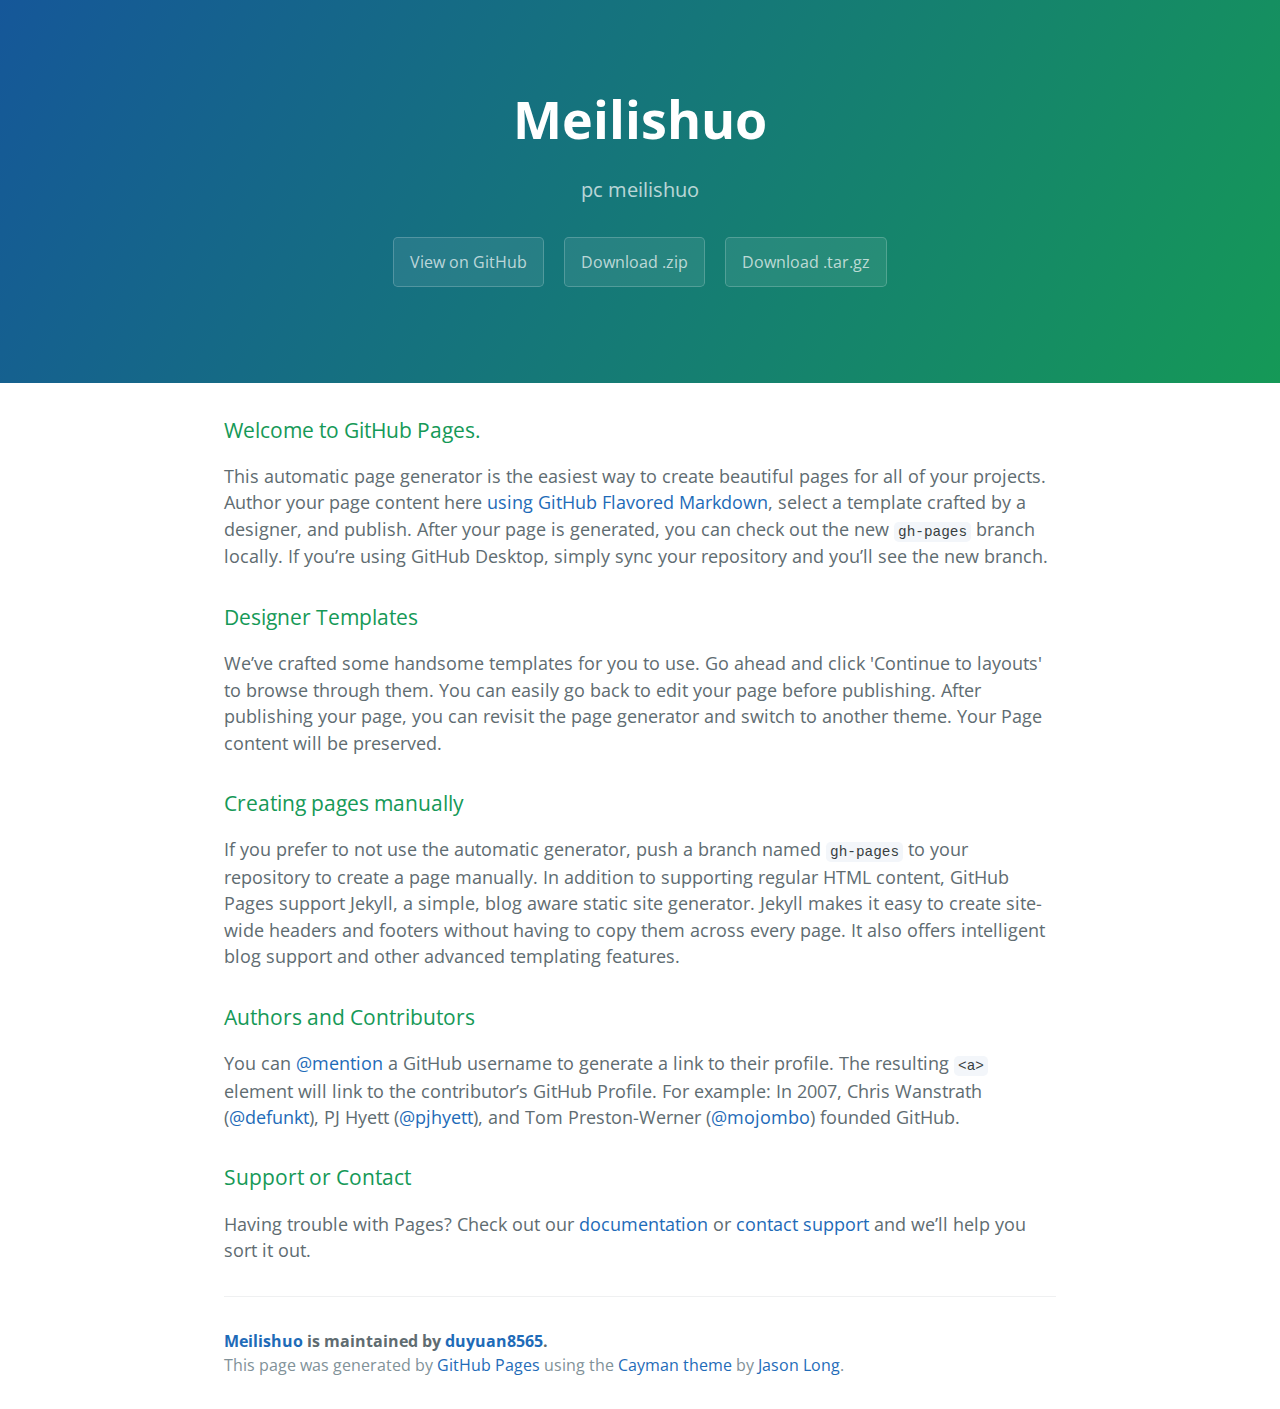
==== index.html @ e0d546f5 "Create gh-pages branch via GitHub" ====
<!DOCTYPE html>
<html lang="en-us">
  <head>
    <meta charset="UTF-8">
    <title>Meilishuo by duyuan8565</title>
    <meta name="viewport" content="width=device-width, initial-scale=1">
    <link rel="stylesheet" type="text/css" href="stylesheets/normalize.css" media="screen">
    <link href='https://fonts.googleapis.com/css?family=Open+Sans:400,700' rel='stylesheet' type='text/css'>
    <link rel="stylesheet" type="text/css" href="stylesheets/stylesheet.css" media="screen">
    <link rel="stylesheet" type="text/css" href="stylesheets/github-light.css" media="screen">
  </head>
  <body>
    <section class="page-header">
      <h1 class="project-name">Meilishuo</h1>
      <h2 class="project-tagline">pc meilishuo</h2>
      <a href="https://github.com/duyuan8565/meilishuo" class="btn">View on GitHub</a>
      <a href="https://github.com/duyuan8565/meilishuo/zipball/master" class="btn">Download .zip</a>
      <a href="https://github.com/duyuan8565/meilishuo/tarball/master" class="btn">Download .tar.gz</a>
    </section>

    <section class="main-content">
      <h3>
<a id="welcome-to-github-pages" class="anchor" href="#welcome-to-github-pages" aria-hidden="true"><span aria-hidden="true" class="octicon octicon-link"></span></a>Welcome to GitHub Pages.</h3>

<p>This automatic page generator is the easiest way to create beautiful pages for all of your projects. Author your page content here <a href="https://guides.github.com/features/mastering-markdown/">using GitHub Flavored Markdown</a>, select a template crafted by a designer, and publish. After your page is generated, you can check out the new <code>gh-pages</code> branch locally. If you’re using GitHub Desktop, simply sync your repository and you’ll see the new branch.</p>

<h3>
<a id="designer-templates" class="anchor" href="#designer-templates" aria-hidden="true"><span aria-hidden="true" class="octicon octicon-link"></span></a>Designer Templates</h3>

<p>We’ve crafted some handsome templates for you to use. Go ahead and click 'Continue to layouts' to browse through them. You can easily go back to edit your page before publishing. After publishing your page, you can revisit the page generator and switch to another theme. Your Page content will be preserved.</p>

<h3>
<a id="creating-pages-manually" class="anchor" href="#creating-pages-manually" aria-hidden="true"><span aria-hidden="true" class="octicon octicon-link"></span></a>Creating pages manually</h3>

<p>If you prefer to not use the automatic generator, push a branch named <code>gh-pages</code> to your repository to create a page manually. In addition to supporting regular HTML content, GitHub Pages support Jekyll, a simple, blog aware static site generator. Jekyll makes it easy to create site-wide headers and footers without having to copy them across every page. It also offers intelligent blog support and other advanced templating features.</p>

<h3>
<a id="authors-and-contributors" class="anchor" href="#authors-and-contributors" aria-hidden="true"><span aria-hidden="true" class="octicon octicon-link"></span></a>Authors and Contributors</h3>

<p>You can <a href="https://help.github.com/articles/basic-writing-and-formatting-syntax/#mentioning-users-and-teams" class="user-mention">@mention</a> a GitHub username to generate a link to their profile. The resulting <code>&lt;a&gt;</code> element will link to the contributor’s GitHub Profile. For example: In 2007, Chris Wanstrath (<a href="https://github.com/defunkt" class="user-mention">@defunkt</a>), PJ Hyett (<a href="https://github.com/pjhyett" class="user-mention">@pjhyett</a>), and Tom Preston-Werner (<a href="https://github.com/mojombo" class="user-mention">@mojombo</a>) founded GitHub.</p>

<h3>
<a id="support-or-contact" class="anchor" href="#support-or-contact" aria-hidden="true"><span aria-hidden="true" class="octicon octicon-link"></span></a>Support or Contact</h3>

<p>Having trouble with Pages? Check out our <a href="https://help.github.com/pages">documentation</a> or <a href="https://github.com/contact">contact support</a> and we’ll help you sort it out.</p>

      <footer class="site-footer">
        <span class="site-footer-owner"><a href="https://github.com/duyuan8565/meilishuo">Meilishuo</a> is maintained by <a href="https://github.com/duyuan8565">duyuan8565</a>.</span>

        <span class="site-footer-credits">This page was generated by <a href="https://pages.github.com">GitHub Pages</a> using the <a href="https://github.com/jasonlong/cayman-theme">Cayman theme</a> by <a href="https://twitter.com/jasonlong">Jason Long</a>.</span>
      </footer>

    </section>

  
  </body>
</html>
---- stylesheets/stylesheet.css ----
* {
  box-sizing: border-box; }

body {
  padding: 0;
  margin: 0;
  font-family: "Open Sans", "Helvetica Neue", Helvetica, Arial, sans-serif;
  font-size: 16px;
  line-height: 1.5;
  color: #606c71; }

a {
  color: #1e6bb8;
  text-decoration: none; }
  a:hover {
    text-decoration: underline; }

.btn {
  display: inline-block;
  margin-bottom: 1rem;
  color: rgba(255, 255, 255, 0.7);
  background-color: rgba(255, 255, 255, 0.08);
  border-color: rgba(255, 255, 255, 0.2);
  border-style: solid;
  border-width: 1px;
  border-radius: 0.3rem;
  transition: color 0.2s, background-color 0.2s, border-color 0.2s; }
  .btn + .btn {
    margin-left: 1rem; }

.btn:hover {
  color: rgba(255, 255, 255, 0.8);
  text-decoration: none;
  background-color: rgba(255, 255, 255, 0.2);
  border-color: rgba(255, 255, 255, 0.3); }

@media screen and (min-width: 64em) {
  .btn {
    padding: 0.75rem 1rem; } }

@media screen and (min-width: 42em) and (max-width: 64em) {
  .btn {
    padding: 0.6rem 0.9rem;
    font-size: 0.9rem; } }

@media screen and (max-width: 42em) {
  .btn {
    display: block;
    width: 100%;
    padding: 0.75rem;
    font-size: 0.9rem; }
    .btn + .btn {
      margin-top: 1rem;
      margin-left: 0; } }

.page-header {
  color: #fff;
  text-align: center;
  background-color: #159957;
  background-image: linear-gradient(120deg, #155799, #159957); }

@media screen and (min-width: 64em) {
  .page-header {
    padding: 5rem 6rem; } }

@media screen and (min-width: 42em) and (max-width: 64em) {
  .page-header {
    padding: 3rem 4rem; } }

@media screen and (max-width: 42em) {
  .page-header {
    padding: 2rem 1rem; } }

.project-name {
  margin-top: 0;
  margin-bottom: 0.1rem; }

@media screen and (min-width: 64em) {
  .project-name {
    font-size: 3.25rem; } }

@media screen and (min-width: 42em) and (max-width: 64em) {
  .project-name {
    font-size: 2.25rem; } }

@media screen and (max-width: 42em) {
  .project-name {
    font-size: 1.75rem; } }

.project-tagline {
  margin-bottom: 2rem;
  font-weight: normal;
  opacity: 0.7; }

@media screen and (min-width: 64em) {
  .project-tagline {
    font-size: 1.25rem; } }

@media screen and (min-width: 42em) and (max-width: 64em) {
  .project-tagline {
    font-size: 1.15rem; } }

@media screen and (max-width: 42em) {
  .project-tagline {
    font-size: 1rem; } }

.main-content :first-child {
  margin-top: 0; }
.main-content img {
  max-width: 100%; }
.main-content h1, .main-content h2, .main-content h3, .main-content h4, .main-content h5, .main-content h6 {
  margin-top: 2rem;
  margin-bottom: 1rem;
  font-weight: normal;
  color: #159957; }
.main-content p {
  margin-bottom: 1em; }
.main-content code {
  padding: 2px 4px;
  font-family: Consolas, "Liberation Mono", Menlo, Courier, monospace;
  font-size: 0.9rem;
  color: #383e41;
  background-color: #f3f6fa;
  border-radius: 0.3rem; }
.main-content pre {
  padding: 0.8rem;
  margin-top: 0;
  margin-bottom: 1rem;
  font: 1rem Consolas, "Liberation Mono", Menlo, Courier, monospace;
  color: #567482;
  word-wrap: normal;
  background-color: #f3f6fa;
  border: solid 1px #dce6f0;
  border-radius: 0.3rem; }
  .main-content pre > code {
    padding: 0;
    margin: 0;
    font-size: 0.9rem;
    color: #567482;
    word-break: normal;
    white-space: pre;
    background: transparent;
    border: 0; }
.main-content .highlight {
  margin-bottom: 1rem; }
  .main-content .highlight pre {
    margin-bottom: 0;
    word-break: normal; }
.main-content .highlight pre, .main-content pre {
  padding: 0.8rem;
  overflow: auto;
  font-size: 0.9rem;
  line-height: 1.45;
  border-radius: 0.3rem; }
.main-content pre code, .main-content pre tt {
  display: inline;
  max-width: initial;
  padding: 0;
  margin: 0;
  overflow: initial;
  line-height: inherit;
  word-wrap: normal;
  background-color: transparent;
  border: 0; }
  .main-content pre code:before, .main-content pre code:after, .main-content pre tt:before, .main-content pre tt:after {
    content: normal; }
.main-content ul, .main-content ol {
  margin-top: 0; }
.main-content blockquote {
  padding: 0 1rem;
  margin-left: 0;
  color: #819198;
  border-left: 0.3rem solid #dce6f0; }
  .main-content blockquote > :first-child {
    margin-top: 0; }
  .main-content blockquote > :last-child {
    margin-bottom: 0; }
.main-content table {
  display: block;
  width: 100%;
  overflow: auto;
  word-break: normal;
  word-break: keep-all; }
  .main-content table th {
    font-weight: bold; }
  .main-content table th, .main-content table td {
    padding: 0.5rem 1rem;
    border: 1px solid #e9ebec; }
.main-content dl {
  padding: 0; }
  .main-content dl dt {
    padding: 0;
    margin-top: 1rem;
    font-size: 1rem;
    font-weight: bold; }
  .main-content dl dd {
    padding: 0;
    margin-bottom: 1rem; }
.main-content hr {
  height: 2px;
  padding: 0;
  margin: 1rem 0;
  background-color: #eff0f1;
  border: 0; }

@media screen and (min-width: 64em) {
  .main-content {
    max-width: 64rem;
    padding: 2rem 6rem;
    margin: 0 auto;
    font-size: 1.1rem; } }

@media screen and (min-width: 42em) and (max-width: 64em) {
  .main-content {
    padding: 2rem 4rem;
    font-size: 1.1rem; } }

@media screen and (max-width: 42em) {
  .main-content {
    padding: 2rem 1rem;
    font-size: 1rem; } }

.site-footer {
  padding-top: 2rem;
  margin-top: 2rem;
  border-top: solid 1px #eff0f1; }

.site-footer-owner {
  display: block;
  font-weight: bold; }

.site-footer-credits {
  color: #819198; }

@media screen and (min-width: 64em) {
  .site-footer {
    font-size: 1rem; } }

@media screen and (min-width: 42em) and (max-width: 64em) {
  .site-footer {
    font-size: 1rem; } }

@media screen and (max-width: 42em) {
  .site-footer {
    font-size: 0.9rem; } }
---- stylesheets/github-light.css ----
/*
The MIT License (MIT)

Copyright (c) 2016 GitHub, Inc.

Permission is hereby granted, free of charge, to any person obtaining a copy
of this software and associated documentation files (the "Software"), to deal
in the Software without restriction, including without limitation the rights
to use, copy, modify, merge, publish, distribute, sublicense, and/or sell
copies of the Software, and to permit persons to whom the Software is
furnished to do so, subject to the following conditions:

The above copyright notice and this permission notice shall be included in all
copies or substantial portions of the Software.

THE SOFTWARE IS PROVIDED "AS IS", WITHOUT WARRANTY OF ANY KIND, EXPRESS OR
IMPLIED, INCLUDING BUT NOT LIMITED TO THE WARRANTIES OF MERCHANTABILITY,
FITNESS FOR A PARTICULAR PURPOSE AND NONINFRINGEMENT. IN NO EVENT SHALL THE
AUTHORS OR COPYRIGHT HOLDERS BE LIABLE FOR ANY CLAIM, DAMAGES OR OTHER
LIABILITY, WHETHER IN AN ACTION OF CONTRACT, TORT OR OTHERWISE, ARISING FROM,
OUT OF OR IN CONNECTION WITH THE SOFTWARE OR THE USE OR OTHER DEALINGS IN THE
SOFTWARE.

*/

.pl-c /* comment */ {
  color: #969896;
}

.pl-c1 /* constant, variable.other.constant, support, meta.property-name, support.constant, support.variable, meta.module-reference, markup.raw, meta.diff.header */,
.pl-s .pl-v /* string variable */ {
  color: #0086b3;
}

.pl-e /* entity */,
.pl-en /* entity.name */ {
  color: #795da3;
}

.pl-smi /* variable.parameter.function, storage.modifier.package, storage.modifier.import, storage.type.java, variable.other */,
.pl-s .pl-s1 /* string source */ {
  color: #333;
}

.pl-ent /* entity.name.tag */ {
  color: #63a35c;
}

.pl-k /* keyword, storage, storage.type */ {
  color: #a71d5d;
}

.pl-s /* string */,
.pl-pds /* punctuation.definition.string, string.regexp.character-class */,
.pl-s .pl-pse .pl-s1 /* string punctuation.section.embedded source */,
.pl-sr /* string.regexp */,
.pl-sr .pl-cce /* string.regexp constant.character.escape */,
.pl-sr .pl-sre /* string.regexp source.ruby.embedded */,
.pl-sr .pl-sra /* string.regexp string.regexp.arbitrary-repitition */ {
  color: #183691;
}

.pl-v /* variable */ {
  color: #ed6a43;
}

.pl-id /* invalid.deprecated */ {
  color: #b52a1d;
}

.pl-ii /* invalid.illegal */ {
  color: #f8f8f8;
  background-color: #b52a1d;
}

.pl-sr .pl-cce /* string.regexp constant.character.escape */ {
  font-weight: bold;
  color: #63a35c;
}

.pl-ml /* markup.list */ {
  color: #693a17;
}

.pl-mh /* markup.heading */,
.pl-mh .pl-en /* markup.heading entity.name */,
.pl-ms /* meta.separator */ {
  font-weight: bold;
  color: #1d3e81;
}

.pl-mq /* markup.quote */ {
  color: #008080;
}

.pl-mi /* markup.italic */ {
  font-style: italic;
  color: #333;
}

.pl-mb /* markup.bold */ {
  font-weight: bold;
  color: #333;
}

.pl-md /* markup.deleted, meta.diff.header.from-file */ {
  color: #bd2c00;
  background-color: #ffecec;
}

.pl-mi1 /* markup.inserted, meta.diff.header.to-file */ {
  color: #55a532;
  background-color: #eaffea;
}

.pl-mdr /* meta.diff.range */ {
  font-weight: bold;
  color: #795da3;
}

.pl-mo /* meta.output */ {
  color: #1d3e81;
}
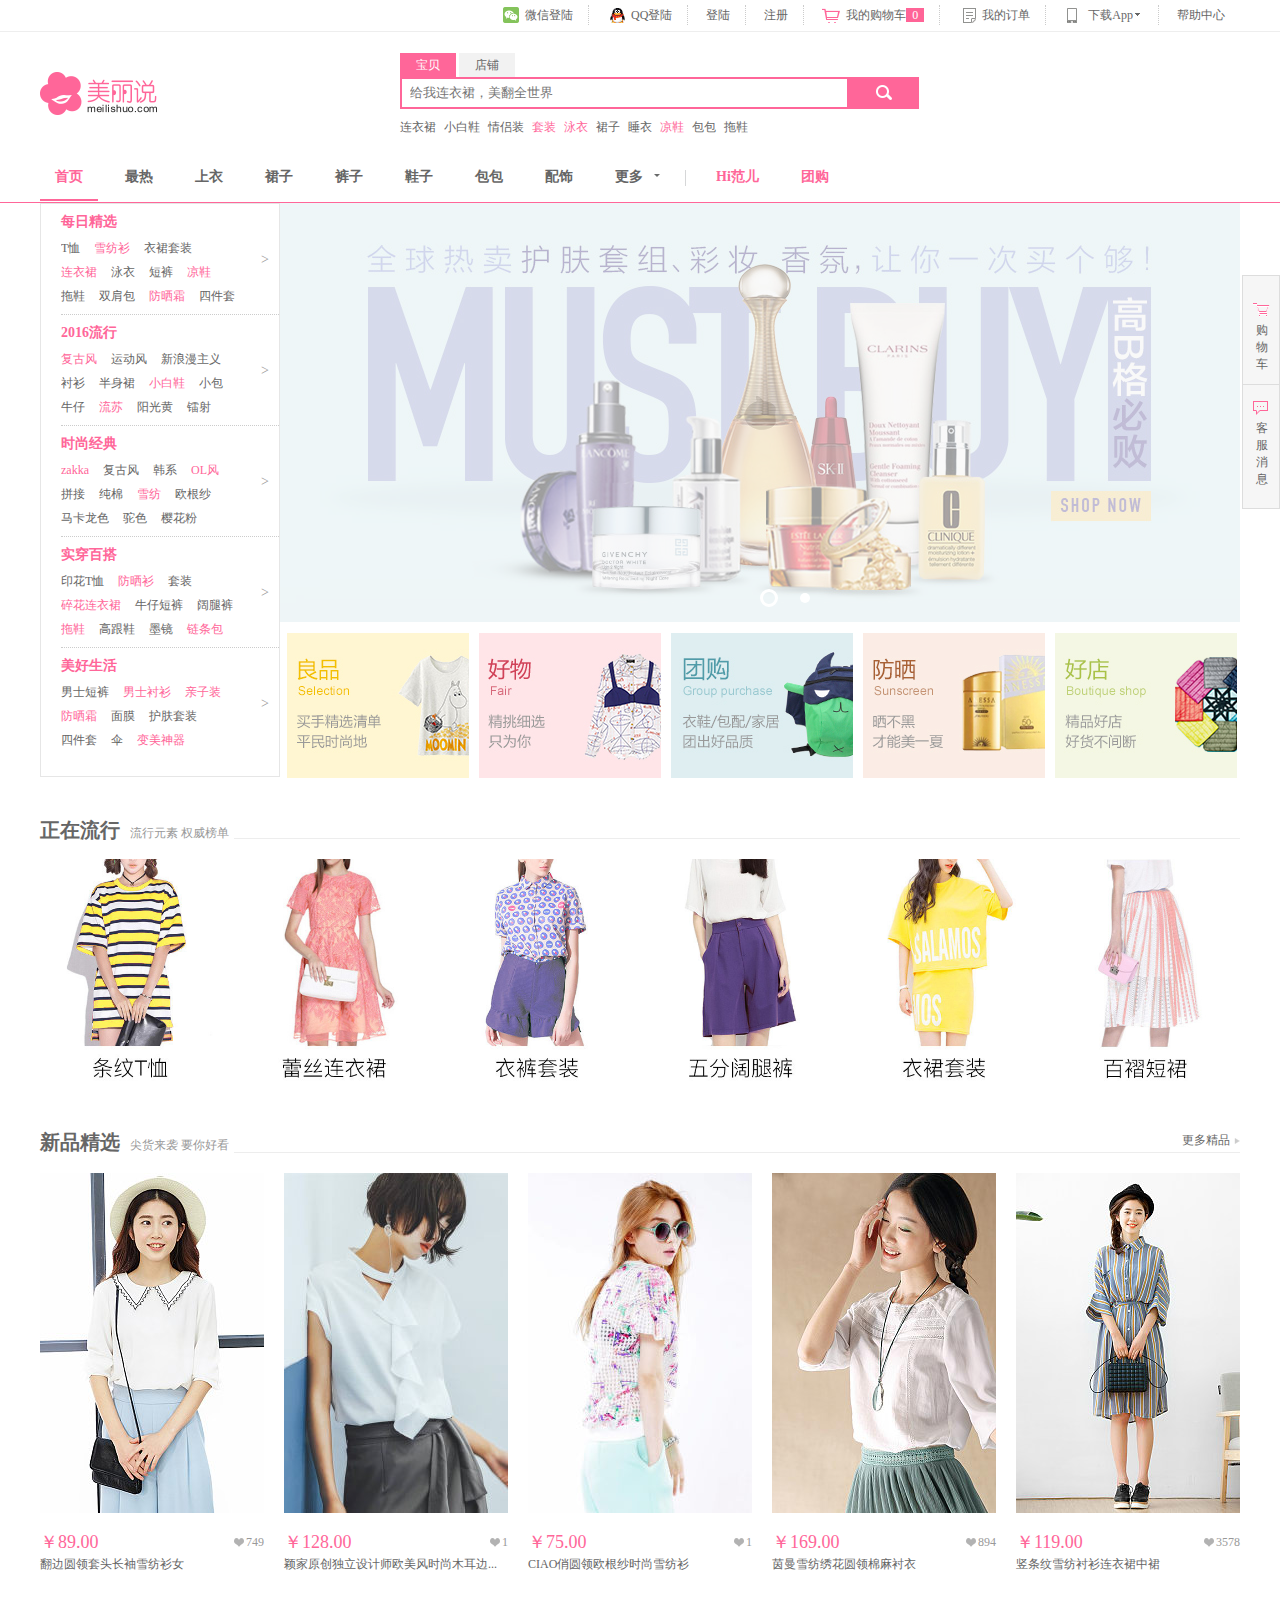
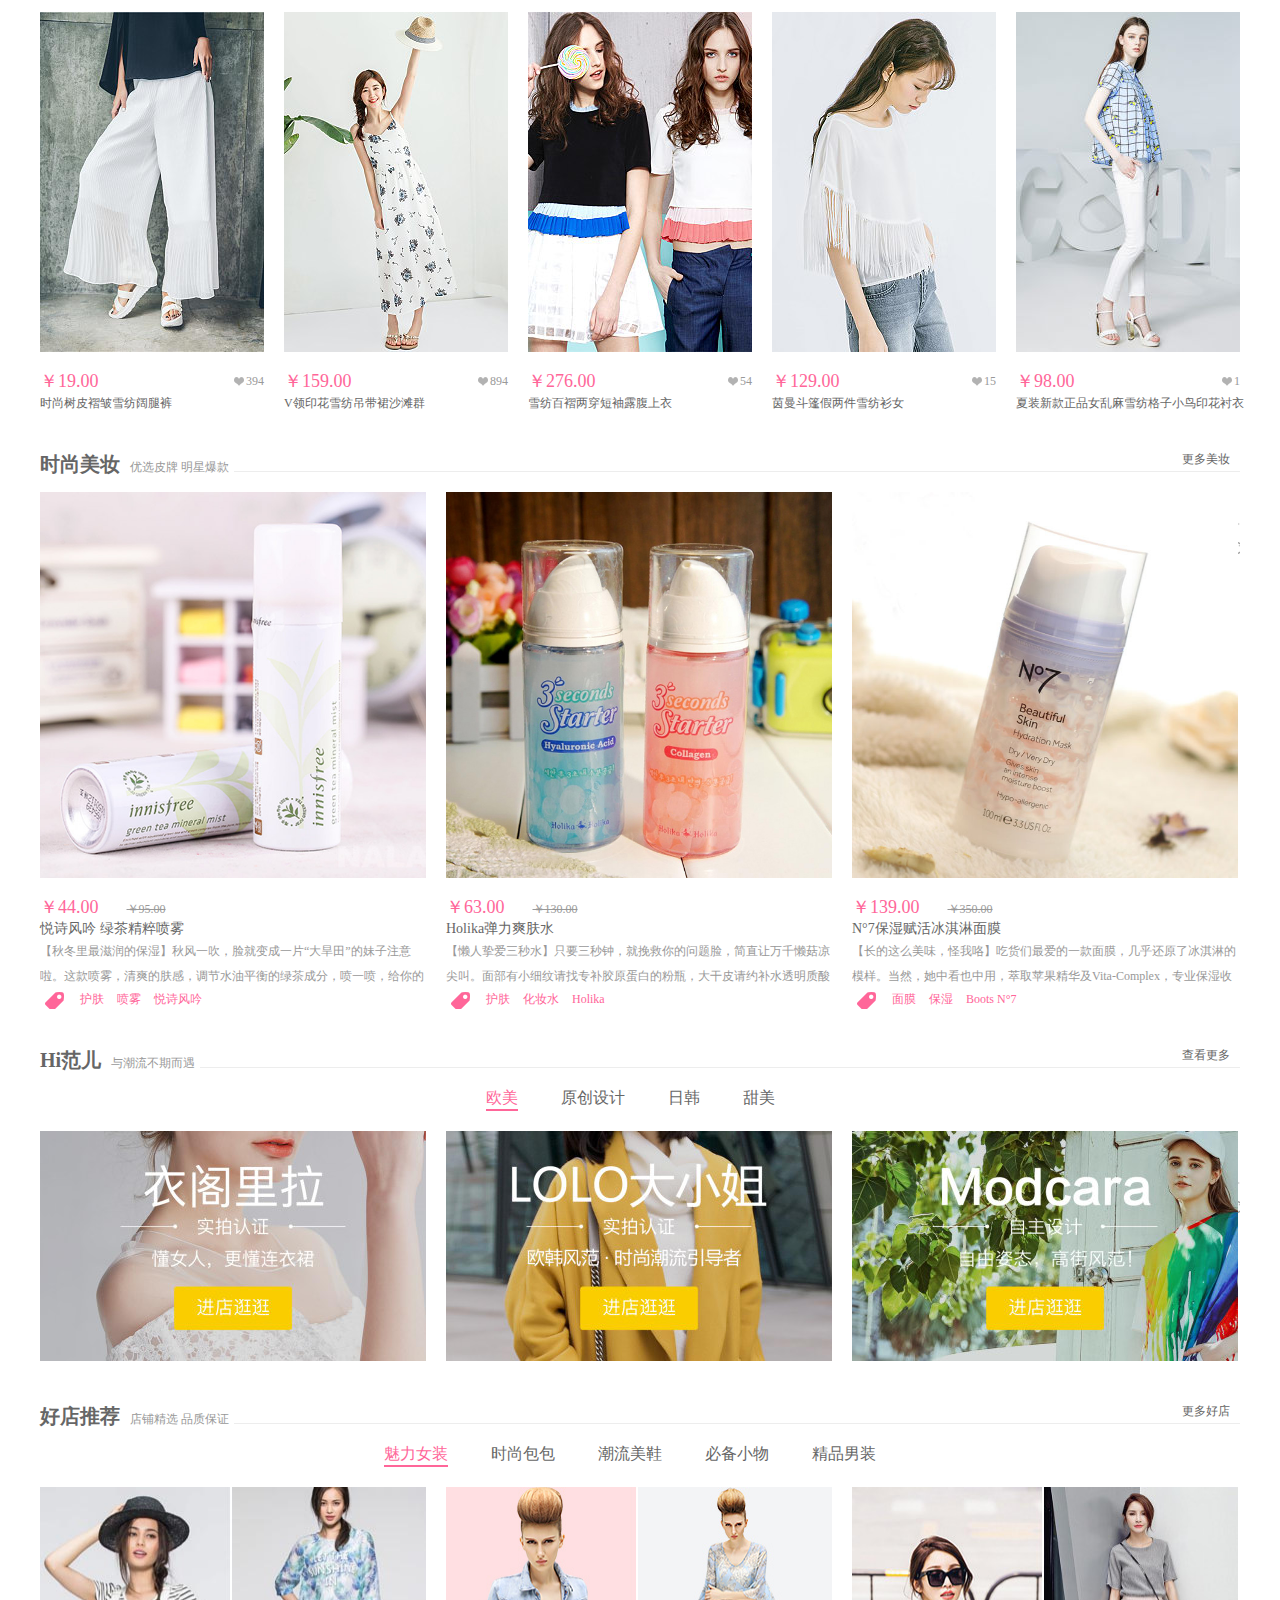
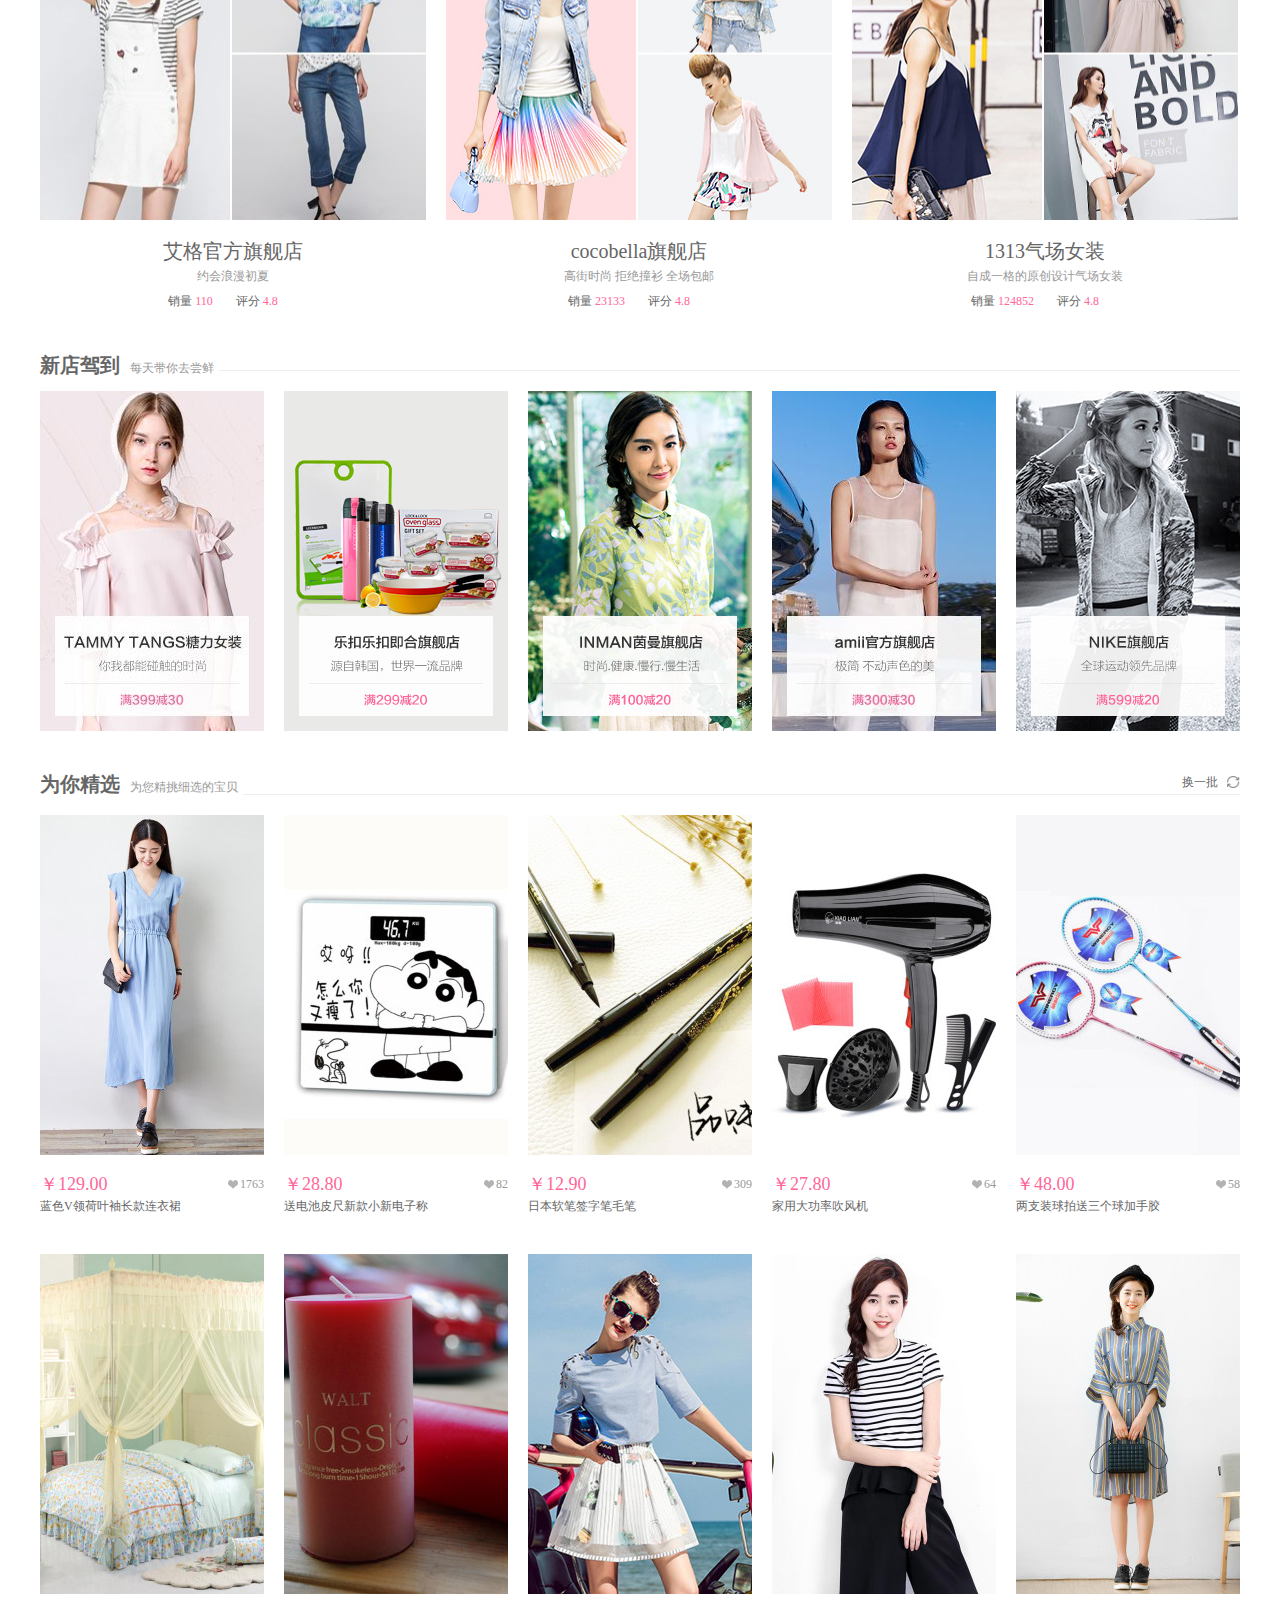
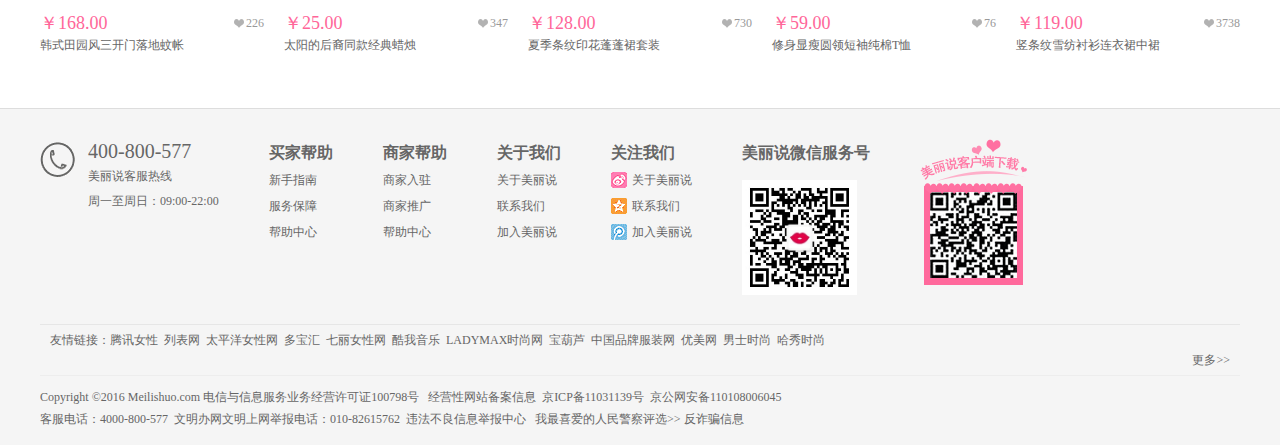
==== commit 6e33dc53: "pc" ====
--- a/index.html
+++ b/index.html
@@ -1,57 +1,1620 @@
 <!DOCTYPE html>
-<html lang="en-us">
-  <head>
+<html lang="en">
+<head>
     <meta charset="UTF-8">
-    <title>Meilishuo by duyuan8565</title>
-    <meta name="viewport" content="width=device-width, initial-scale=1">
-    <link rel="stylesheet" type="text/css" href="stylesheets/normalize.css" media="screen">
-    <link href='https://fonts.googleapis.com/css?family=Open+Sans:400,700' rel='stylesheet' type='text/css'>
-    <link rel="stylesheet" type="text/css" href="stylesheets/stylesheet.css" media="screen">
-    <link rel="stylesheet" type="text/css" href="stylesheets/github-light.css" media="screen">
-  </head>
-  <body>
-    <section class="page-header">
-      <h1 class="project-name">Meilishuo</h1>
-      <h2 class="project-tagline">pc meilishuo</h2>
-      <a href="https://github.com/duyuan8565/meilishuo" class="btn">View on GitHub</a>
-      <a href="https://github.com/duyuan8565/meilishuo/zipball/master" class="btn">Download .zip</a>
-      <a href="https://github.com/duyuan8565/meilishuo/tarball/master" class="btn">Download .tar.gz</a>
-    </section>
+    <title>美丽说首页-只做正确流行款；独家冠名《奔跑吧兄弟3》</title>
+    <meta name="description" content="美丽说，只做正确流行款。独家冠名《奔跑吧兄弟》！平台聚集强大的资深时尚买手团队，每日推出正确新款，传授最权威的穿衣经验，全方位解读搭配技巧，打造当季最前沿的正确流行款！">
+    <meta name="keywords" content="美丽说，higo，衣服，鞋子，包包，配饰，家居，美妆，搭配，团购，美丽说higo">
+    <link rel="stylesheet" href="css/meilishuo.css">
+</head>
+<body>
+<!--导航开始-->
+<div id="topBar">
+    <div class="inner">
+        <ul>
+            <li><a href="###"><em class="weixin"></em>微信登陆</a></li>
+            <li><a href="###"><em class="qq"></em>QQ登陆</a></li>
+            <li><a href="login.html" target="_blank">登陆</a></li>
+            <li><a href="###">注册</a></li>
+            <li><a href="###"><em class="cart"></em>我的购物车<span class="cart_num">0</span></a></li>
+            <li><a href="###"><em class="order"></em>我的订单</a></li>
+            <li class="drop">
+                <a href="###"><em class="app"></em><span class="clo">下载App</span><em class="arrow"></em></a>
+                <ul class="down_app">
+                    <li>
+                        <img src="img/3.png" alt="">
+                        <div class="client">美丽说客户端</div>
+                        <div>发现流行，只做正确流行款</div>
+                    </li>
+                </ul>
+            </li>
+            <li><a href="###" class="bz">帮助中心</a></li>
+        </ul>
+    </div>
+</div>
+<!--导航结束-->
+<!--搜索区域开始-->
+<div id="com_serch">
+    <div class="banner">
+        <a href="###" class="logo"><img src="img/4.png" alt=""></a>
+        <div class="search" id="search">
+            <div class="search_tab" id="search_tab">
+                <span class="activ" data-type="0">宝贝</span>
+                <span class="" data-type="1">店铺</span>
+            </div>
+            <div class="search_box">
+                <input type="text" class="txt show" placeholder="给我连衣裙，美翻全世界">
+                <span class="search_btn"></span>
+            </div>
+            <div class="hotword">
+                <a href="###">连衣裙</a>
+                <a href="###">小白鞋</a>
+                <a href="###">情侣装</a>
+                <a href="###" class="red_t">套装</a>
+                <a href="###" class="red_y">泳衣</a>
+                <a href="###">裙子</a>
+                <a href="###">睡衣</a>
+                <a href="###"class="red_l">凉鞋</a>
+                <a href="###">包包</a>
+                <a href="###">拖鞋</a>
+            </div>
+        </div>
+    </div>
+</div>
+<!--搜索区域结束-->
+<!--导航条开始-->
+<div id="nav">
+    <div class="nav_dh">
+        <ul>
+            <li><a href="###" class="active">首页</a></li>
+            <li><a href="###">最热</a></li>
+            <li><a href="###" >上衣</a></li>
+            <li><a href="###">裙子</a></li>
+            <li><a href="###">裤子</a></li>
+            <li><a href="###">鞋子</a></li>
+            <li><a href="###">包包</a></li>
+            <li><a href="###">配饰</a></li>
+            <li class="drop">
+                <a href="###">更多<em class="arrow"></em></a>
 
-    <section class="main-content">
-      <h3>
-<a id="welcome-to-github-pages" class="anchor" href="#welcome-to-github-pages" aria-hidden="true"><span aria-hidden="true" class="octicon octicon-link"></span></a>Welcome to GitHub Pages.</h3>
+                <ol>
+                    <li><span>内衣</span></li>
+                    <li><span>美妆</span></li>
+                    <li><span>男装</span></li>
+                    <li><span>童装</span></li>
+                    <li><span>家居</span></li>
+                    <li><span>小家电</span></li>
+                    <li><span>食品</span></li>
+                </ol>
 
-<p>This automatic page generator is the easiest way to create beautiful pages for all of your projects. Author your page content here <a href="https://guides.github.com/features/mastering-markdown/">using GitHub Flavored Markdown</a>, select a template crafted by a designer, and publish. After your page is generated, you can check out the new <code>gh-pages</code> branch locally. If you’re using GitHub Desktop, simply sync your repository and you’ll see the new branch.</p>
+            </li>
+            <li><span class="line"></span></li>
+            <li><a href="###"class="red">Hi范儿</a></li>
+            <li><a href="###"class="red">团购</a></li>
+        </ul>
+    </div>
+</div>
+<!--导航条结束-->
+<!--热词轮播开始-->
+<div id="top_wrap">
+    <div class="attr_box">
+        <ul class="sec_box">
+            <li class="list">
+                <div class="list_cont">
+                    <h3 class="nav_tle"><a href="###">每日精选</a></h3>
+                    <p class="listp">
+                        <a href="###">T恤</a>
+                        <a href="###" class="red_f">雪纺衫</a>
+                        <a href="###">衣裙套装</a>
+                        <a href="###" class="red_f">连衣裙</a>
+                        <a href="###">泳衣</a>
+                        <a href="###">短裤</a>
+                        <a href="###" class="red_f">凉鞋</a>
+                        <a href="###">拖鞋</a>
+                        <a href="###">双肩包</a>
+                        <a href="###" class="red_f">防晒霜</a>
+                        <a href="###">四件套</a>
+                    </p>
+                    <samp class="corner">></samp>
+                </div>
+                <ul class="nav_list">
+                    <li>
+                        <h4><a href="javascript:;">每日精选</a></h4>
+                        <p>
+                            <a href="javascript:;">T恤</a>
+                            <a href="javascript:;">雪纺衫</a>
+                            <a href="javascript:;">薄款外套</a>
+                            <a href="javascript:;">衣裙套装</a>
+                            <a href="javascript:;">连衣裙</a>
+                            <a href="javascript:;">泳衣</a>
+                            <a href="javascript:;">短裤</a>
+                            <a href="javascript:;">背带裤</a>
+                            <a href="javascript:;">凉鞋</a>
+                            <a href="javascript:;">拖鞋</a>
+                            <a href="javascript:;">小白鞋</a>
+                            <a href="javascript:;">斜挎包</a>
+                            <a href="javascript:;">双肩包</a>
+                            <a href="javascript:;">防晒霜</a>
+                            <a href="javascript:;">手表</a>
+                            <a href="javascript:;">四件套</a>
+                            <a href="javascript:;">厨房用具</a>
+                            <a href="javascript:;">小礼物</a>
+                            <a href="javascript:;">辣味零食</a>
+                        </p>
+                    </li>
+                </ul>
+            </li>
+            <li class="list">
+                <div class="list_cont">
+                    <h3 class="nav_tle"><a href="###">2016流行</a></h3>
+                    <p class="listp">
+                        <a href="###" class="red_f">复古风</a>
+                        <a href="###">运动风</a>
+                        <a href="###">新浪漫主义</a>
+                        <a href="###">衬衫</a>
+                        <a href="###">半身裙</a>
+                        <a href="###" class="red_f">小白鞋</a>
+                        <a href="###">小包</a>
+                        <a href="###">牛仔</a>
+                        <a href="###" class="red_f">流苏</a>
+                        <a href="###">阳光黄</a>
+                        <a href="###">镭射</a>
+                    </p>
+                    <samp class="corner">></samp>
+                </div>
+                <ul class="nav_list">
+                    <li>
+                        <h4><a href="javascript:;">流行风格</a></h4>
+                        <p>
+                            <a href="javascript:;">复古风</a>
+                            <a href="javascript:;">运动风</a>
+                            <a href="javascript:;">新浪漫主义</a>
+                            <a href="javascript:;">街头混搭</a>
+                            <a href="javascript:;">极简风</a>
+                            <a href="javascript:;">中性风</a>
+                            <a href="javascript:;">嬉皮风</a>
+                            <a href="javascript:;">波西米亚</a>
+                            <a href="javascript:;">民族风</a>
+                        </p>
+                    </li>
+                    <li>
+                        <h4><a href="javascript:;">流行款式</a></h4>
+                        <p>
+                            <a href="javascript:;">衬衫</a>
+                            <a href="javascript:;">套装</a>
+                            <a href="javascript:;">吊带连衣裙</a>
+                            <a href="javascript:;">半身裙</a>
+                            <a href="javascript:;">一字领美裙</a>
+                            <a href="javascript:;">破洞牛仔裤</a>
+                            <a href="javascript:;">九分阔腿裤</a>
+                            <a href="javascript:;">运动鞋</a>
+                            <a href="javascript:;">小白鞋</a>
+                            <a href="javascript:;">尖头鞋</a>
+                            <a href="javascript:;">小包</a>
+                            <a href="javascript:;">潮搭异性包</a>
+                            <a href="javascript:;">日系渔夫帽</a>
+                        </p>
+                    </li>
+                    <li>
+                        <h4><a href="javascript:;">流行材质</a></h4>
+                        <p>
+                            <a href="javascript:;">网纱</a>
+                            <a href="javascript:;">牛仔</a>
+                            <a href="javascript:;">蕾丝</a>
+                            <a href="javascript:;">皮革</a>
+                            <a href="javascript:;">鹿皮</a>
+                        </p>
+                    </li>
+                    <li>
+                        <h4><a href="javascript:;">流行元素</a></h4>
+                        <p>
+                            <a href="javascript:;">荷叶边</a>
+                            <a href="javascript:;">镂空</a>
+                            <a href="javascript:;">流苏</a>
+                            <a href="javascript:;">奢华钉珠</a>
+                            <a href="javascript:;">娃娃领</a>
+                            <a href="javascript:;">字母</a>
+                            <a href="javascript:;">动物纹</a>
+                            <a href="javascript:;">蝴蝶结</a>
+                            <a href="javascript:;">立体花朵</a>
+                        </p>
+                    </li>
+                    <li>
+                        <h4><a href="javascript:;">流行颜色</a></h4>
+                        <p>
+                            <a href="javascript:;">水晶粉</a>
+                            <a href="javascript:;">阳光黄</a>
+                            <a href="javascript:;">镭射</a>
+                            <a href="javascript:;">橄榄绿</a>
+                            <a href="javascript:;">静谧蓝</a>
+                            <a href="javascript:;">柑橘色</a>
+                            <a href="javascript:;">颜色盒亮色</a>
+                            <a href="javascript:;">冰浅色</a>
+                        </p>
+                    </li>
+                </ul>
+            </li>
+            <li class="list">
+                <div class="list_cont">
+                    <h3 class="nav_tle"><a href="###">时尚经典</a></h3>
+                    <p class="listp">
+                        <a href="###"class="red_f">zakka</a>
+                        <a href="###">复古风</a>
+                        <a href="###">韩系</a>
+                        <a href="###" class="red_f">OL风</a>
+                        <a href="###">拼接</a>
+                        <a href="###">纯棉</a>
+                        <a href="###" class="red_f">雪纺</a>
+                        <a href="###">欧根纱</a>
+                        <a href="###">马卡龙色</a>
+                        <a href="###">驼色</a>
+                        <a href="###">樱花粉</a>
+                    </p>
+                    <samp class="corner">></samp>
+                </div>
+                <ul class="nav_list">
+                    <li>
+                        <h4><a href="javascript:;">经典风格</a></h4>
+                        <p>
+                            <a href="javascript:;">zakka</a>
+                            <a href="javascript:;">欧美风</a>
+                            <a href="javascript:;">复古风</a>
+                            <a href="javascript:;">韩系</a>
+                            <a href="javascript:;">森女风</a>
+                            <a href="javascript:;">OL风</a>
+                            <a href="javascript:;">小香风</a>
+                            <a href="javascript:;">学院风</a>
+                            <a href="javascript:;">海军风</a>
+                            <a href="javascript:;">英伦风</a>
+                        </p>
+                    </li>
+                    <li>
+                        <h4><a href="javascript:;">经典元素</a></h4>
+                        <p>
+                            <a href="javascript:;">印花</a>
+                            <a href="javascript:;">条纹</a>
+                            <a href="javascript:;">做就</a>
+                            <a href="javascript:;">撞色</a>
+                            <a href="javascript:;">格子</a>
+                            <a href="javascript:;">拼接</a>
+                            <a href="javascript:;">卡通</a>
+                            <a href="javascript:;">褶皱</a>
+                        </p>
+                    </li>
+                    <li>
+                        <h4><a href="javascript:;">经典材质</a></h4>
+                        <p>
+                            <a href="javascript:;">纯棉</a>
+                            <a href="javascript:;">雪纺</a>
+                            <a href="javascript:;">棉麻</a>
+                            <a href="javascript:;">莫代尔</a>
+                            <a href="javascript:;">莱卡</a>
+                            <a href="javascript:;">欧根纱</a>
+                        </p>
+                    </li>
+                    <li>
+                        <h4><a href="javascript:;">经典颜色</a></h4>
+                        <p>
+                            <a href="javascript:;">黑色</a>
+                            <a href="javascript:;">白色</a>
+                            <a href="javascript:;">灰色</a>
+                            <a href="javascript:;">马卡龙色</a>
+                            <a href="javascript:;">驼色</a>
+                            <a href="javascript:;">蓝色</a>
+                            <a href="javascript:;">中国红</a>
+                            <a href="javascript:;">樱花粉</a>
+                        </p>
+                    </li>
+                </ul>
+            </li>
+            <li class="list">
+                <div class="list_cont">
+                    <h3 class="nav_tle"><a href="###">实穿百搭</a></h3>
+                    <p class="listp">
+                        <a href="###">印花T恤</a>
+                        <a href="###" class="red_f">防晒衫</a>
+                        <a href="###">套装</a>
+                        <a href="###" class="red_f">碎花连衣裙</a>
+                        <a href="###">牛仔短裤</a>
+                        <a href="###">阔腿裤</a>
+                        <a href="###" class="red_f">拖鞋</a>
+                        <a href="###">高跟鞋</a>
+                        <a href="###">墨镜</a>
+                        <a href="###" class="red_f">链条包</a>
+                    </p>
+                    <samp class="corner">></samp>
+                </div>
+                <ul class="nav_list">
+                    <li>
+                        <h4><a href="javascript:;">上衣</a></h4>
+                        <p>
+                            <a href="javascript:;">印花T恤</a>
+                            <a href="javascript:;">防晒衫</a>
+                            <a href="javascript:;">套装</a>
+                            <a href="javascript:;">V领衬衫</a>
+                            <a href="javascript:;">背心</a>
+                        </p>
+                    </li>
+                    <li>
+                        <h4><a href="javascript:;">裙子</a></h4>
+                        <p>
+                            <a href="javascript:;">A字裙</a>
+                            <a href="javascript:;">高腰短裙</a>
+                            <a href="javascript:;">包臀半身裙</a>
+                            <a href="javascript:;">碎花连衣裙</a>
+                            <a href="javascript:;">长款连衣裙</a>
+                            <a href="javascript:;">小黑裙</a>
+                            <a href="javascript:;">牛仔裙</a>
+                        </p>
+                    </li>
+                    <li>
+                        <h4><a href="javascript:;">裤子</a></h4>
+                        <p>
+                            <a href="javascript:;">牛仔短裤</a>
+                            <a href="javascript:;">阔腿裤</a>
+                            <a href="javascript:;">休闲裤</a>
+                            <a href="javascript:;">背带裤</a>
+                            <a href="javascript:;">雪纺裙裤</a>
+                            <a href="javascript:;">修身牛仔裤</a>
+                            <a href="javascript:;">衣裤套装</a>
+                        </p>
+                    </li>
+                    <li>
+                        <h4><a href="javascript:;">鞋包配</a></h4>
+                        <p>
+                            <a href="javascript:;">拖鞋</a>
+                            <a href="javascript:;">运动鞋</a>
+                            <a href="javascript:;">高跟鞋</a>
+                            <a href="javascript:;">墨镜</a>
+                            <a href="javascript:;">链条包</a>
+                            <a href="javascript:;">手提包</a>
+                            <a href="javascript:;">双肩包</a>
+                            <a href="javascript:;">手表</a>
+                            <a href="javascript:;">耳饰</a>
+                        </p>
+                    </li>
+                </ul>
+            </li>
+            <li class="list last">
+                <div class="list_cont list_last">
+                    <h3 class="nav_tle"><a href="###">美好生活</a></h3>
+                    <p class="listp">
+                        <a href="###">男士短裤</a>
+                        <a href="###" class="red_f">男士衬衫</a>
+                        <a href="###"class="red_f">亲子装</a>
+                        <a href="###" class="red_f">防晒霜</a>
+                        <a href="###">面膜</a>
+                        <a href="###">护肤套装</a>
+                        <a href="###">四件套</a>
+                        <a href="###">伞</a>
+                        <a href="###"class="red_f">变美神器</a>
+                    </p>
+                    <samp class="corner">></samp>
+                </div>
+                <ul class="nav_list">
+                    <li>
+                        <h4><a href="javascript:;">男友</a></h4>
+                        <p>
+                            <a href="javascript:;">男装T恤</a>
+                            <a href="javascript:;">男士短裤</a>
+                            <a href="javascript:;">男款运动鞋</a>
+                            <a href="javascript:;">男士衬衫</a>
+                        </p>
+                    </li>
+                    <li>
+                        <h4><a href="javascript:;">童装</a></h4>
+                        <p>
+                            <a href="javascript:;">童装套装</a>
+                            <a href="javascript:;">亲子装</a>
+                            <a href="javascript:;">婴儿服饰</a>
+                            <a href="javascript:;">女童凉鞋</a>
+                        </p>
+                    </li>
+                    <li>
+                        <h4><a href="javascript:;">美妆</a></h4>
+                        <p>
+                            <a href="javascript:;">底妆</a>
+                            <a href="javascript:;">眼妆</a>
+                            <a href="javascript:;">BB霜</a>
+                            <a href="javascript:;">防晒霜</a>
+                            <a href="javascript:;">面膜护肤套装</a>
+                            <a href="javascript:;">控油</a>
+                            <a href="javascript:;">美白</a>
+                            <a href="javascript:;">祛痘</a>
+                        </p>
+                    </li>
+                    <li>
+                        <h4><a href="javascript:;">家居</a></h4>
+                        <p>
+                            <a href="javascript:;">四件套</a>
+                            <a href="javascript:;">收纳</a>
+                            <a href="javascript:;">厨房用具</a>
+                            <a href="javascript:;">衣柜</a>
+                            <a href="javascript:;">蚊帐</a>
+                            <a href="javascript:;">小礼物</a>
+                            <a href="javascript:;">伞</a>
+                            <a href="javascript:;">生活助手</a>
+                            <a href="javascript:;">抱枕</a>
+                            <a href="javascript:;">变美神器</a>
+                        </p>
+                    </li>
+                    <li>
+                        <h4><a href="javascript:;">零食</a></h4>
+                        <p>
+                            <a href="javascript:;">辣味零食</a>
+                            <a href="javascript:;">休闲零食</a>
+                            <a href="javascript:;">名茶</a>
+                            <a href="javascript:;">饼干蛋糕</a>
+                            <a href="javascript:;">素食食品</a>
+                            <a href="javascript:;">坚果</a>
+                        </p>
+                    </li>
+                </ul>
+            </li>
+        </ul>
+    </div>
+    <!--大图轮播-->
+    <div class="outer" id="box">
+        <ul class="inner">
+            <!--<li><a href="javascript:;" class="pic"><img src="img/6.jpg" alt=""></a></li>-->
+            <!--<li><a href="javascript:;" class="pic"><img src="img/7.jpg" alt=""></a></li>-->
+        </ul>
+        <div class="focus">
+            <!--<span class="bg"></span>-->
+            <!--<span></span>-->
+        </div>
+        <a class="btnLeft" href="javascript:;"></a>
+        <a class="btnRight" href="javascript:;"></a>
+    </div>
+    <!--大图轮播结束-->
+    <div class="bnr_box">
+        <ul class="pic_attr">
+            <li><a href="javascript:;"><img src="img/8.png" alt=""></a></li>
+            <li><a href="javascript:;"><img src="img/9.jpg" alt=""></a></li>
+            <li><a href="javascript:;"><img src="img/10.jpg" alt=""></a></li>
+            <li><a href="javascript:;"><img src="img/11.jpg" alt=""></a></li>
+            <li><a href="javascript:;"><img src="img/12.jpg" alt=""></a></li>
+        </ul>
+    </div>
+</div>
+<!--热词轮播结束-->
+<!--正在流行与潮搭-->
+<div class="module fashion">
+    <div class="tit">
+        <h2>
+            正在流行
+            <span class="subtit">流行元素 权威榜单</span>
+        </h2>
+        <div class="operte">              &nbsp;                        </div>
+    </div>
+    <div class="cont">
+        <a href="javascript:;"><img src="img/13.jpg" alt=""></a>
+        <a href="javascript:;"><img src="img/14.jpg" alt=""></a>
+        <a href="javascript:;"><img src="img/15.jpg" alt=""></a>
+        <a href="javascript:;"><img src="img/16.jpg" alt=""></a>
+        <a href="javascript:;"><img src="img/17.jpg" alt=""></a>
+        <a href="javascript:;"><img src="img/18.jpg" alt=""></a>
+    </div>
 
-<h3>
-<a id="designer-templates" class="anchor" href="#designer-templates" aria-hidden="true"><span aria-hidden="true" class="octicon octicon-link"></span></a>Designer Templates</h3>
+</div>
+<!--正在流行与结束-->
+<!--新品精选-->
+<div class="fashion_new">
+    <div class="title">
+        <h3>
+            新品精选
+            <span class="subtitle">尖货来袭 要你好看</span>
+        </h3>
+        <div class="operate">
+            <a href="###">更多精品</a>
+        </div>
+    </div>
+    <div class="cont_1">
+        <div class="item">
+            <div class="pic">
+                <a href="###"><img src="img/19.jpg" alt=""></a>
+            </div>
+            <div class="desc">
+                <div>
+                    <span class="price">￥89.00</span>
+                    <span class="like">749</span>
+                </div>
+                <div class="titL">
+                    <a href="###">翻边圆领套头长袖雪纺衫女</a>
+                </div>
+            </div>
+        </div>
+        <div class="item">
+            <div class="pic">
+                <a href="###"><img src="img/20.jpg" alt=""></a>
+            </div>
+            <div class="desc">
+                <div>
+                    <span class="price">￥128.00</span>
+                    <span class="like">1</span>
+                </div>
+                <div class="titL">
+                    <a href="###">颖家原创独立设计师欧美风时尚木耳边...</a>
+                </div>
+            </div>
+        </div>
+        <div class="item">
+            <div class="pic">
+                <a href="###"><img src="img/21.jpg" alt=""></a>
+            </div>
+            <div class="desc">
+                <div>
+                    <span class="price">￥75.00</span>
+                    <span class="like">1</span>
+                </div>
+                <div class="titL">
+                    <a href="###">CIAO俏圆领欧根纱时尚雪纺衫</a>
+                </div>
+            </div>
+        </div>
+        <div class="item">
+            <div class="pic">
+                <a href="###"><img src="img/22.jpg" alt=""></a>
+            </div>
+            <div class="desc">
+                <div>
+                    <span class="price">￥169.00</span>
+                    <span class="like">894</span>
+                </div>
+                <div class="titL">
+                    <a href="###">茵曼雪纺绣花圆领棉麻衬衣</a>
+                </div>
+            </div>
+        </div>
+        <div class="item">
+            <div class="pic">
+                <a href="###"><img src="img/23.jpg" alt=""></a>
+            </div>
+            <div class="desc">
+                <div>
+                    <span class="price">￥119.00</span>
+                    <span class="like">3578</span>
+                </div>
+                <div class="titL">
+                    <a href="###">竖条纹雪纺衬衫连衣裙中裙</a>
+                </div>
+            </div>
+        </div>
+    </div>
+    <div class="cont_1">
+        <div class="item">
+            <div class="pic">
+                <a href="###"><img src="img/24.jpg" alt=""></a>
+            </div>
+            <div class="desc">
+                <div>
+                    <span class="price">￥19.00</span>
+                    <span class="like">394</span>
+                </div>
+                <div class="titL">
+                    <a href="###">时尚树皮褶皱雪纺阔腿裤</a>
+                </div>
+            </div>
+        </div>
+        <div class="item">
+            <div class="pic">
+                <a href="###"><img src="img/25.jpg" alt=""></a>
+            </div>
+            <div class="desc">
+                <div>
+                    <span class="price">￥159.00</span>
+                    <span class="like">894</span>
+                </div>
+                <div class="titL">
+                    <a href="###">V领印花雪纺吊带裙沙滩群</a>
+                </div>
+            </div>
+        </div>
+        <div class="item">
+            <div class="pic">
+                <a href="###"><img src="img/26.jpg" alt=""></a>
+            </div>
+            <div class="desc">
+                <div>
+                    <span class="price">￥276.00</span>
+                    <span class="like">54</span>
+                </div>
+                <div class="titL">
+                    <a href="###">雪纺百褶两穿短袖露腹上衣</a>
+                </div>
+            </div>
+        </div>
+        <div class="item">
+            <div class="pic">
+                <a href="###"><img src="img/27.jpg" alt=""></a>
+            </div>
+            <div class="desc">
+                <div>
+                    <span class="price">￥129.00</span>
+                    <span class="like">15</span>
+                </div>
+                <div class="titL">
+                    <a href="###">茵曼斗篷假两件雪纺衫女</a>
+                </div>
+            </div>
+        </div>
+        <div class="item">
+            <div class="pic">
+                <a href="###"><img src="img/28.jpg" alt=""></a>
+            </div>
+            <div class="desc">
+                <div>
+                    <span class="price">￥98.00</span>
+                    <span class="like">1</span>
+                </div>
+                <div class="titL">
+                    <a href="###">夏装新款正品女乱麻雪纺格子小鸟印花衬衣</a>
+                </div>
+            </div>
+        </div>
+    </div>
+</div>
+<!--新品精选结束-->
+<!--时尚美妆-->
+<div class="fashion_new beauty">
+    <div class="title">
+        <h3>
+            时尚美妆
+            <span class="subtitle">优选皮牌 明星爆款</span>
+        </h3>
+        <div class="operate">
+            <a href="###">更多美妆</a>
+        </div>
+    </div>
+    <div class="cont_1">
+        <div class="item">
+            <div class="pic">
+                <a href="###"><img src="img/29.jpg" alt=""></a>
+            </div>
+            <div class="desc">
+                <div>
+                    <span class="price"><i>￥44.00</i></span>
+                    <span class="ori_price">￥95.00</span>
+                </div>
+                <div class="titL">
+                    <a href="###">悦诗风吟   绿茶精粹喷雾</a>
+                </div>
+                <div class="subtit">【秋冬里最滋润的保湿】秋风一吹，脸就变成一片“大旱田”的妹子注意啦。这款喷雾，清爽的肤感，调节水油平衡的绿茶成分，喷一喷，给你的
+                </div>
+                <div class="tag">
+                    <a href="###">护肤</a>
+                    <a href="###">喷雾</a>
+                    <a href="###">悦诗风吟</a>
+                </div>
+            </div>
+        </div>
+        <div class="item">
+            <div class="pic">
+                <a href="###"><img src="img/30.jpg" alt=""></a>
+            </div>
+            <div class="desc">
+                <div>
+                    <span class="price"><i>￥63.00</i></span>
+                    <span class="ori_price">￥130.00</span>
+                </div>
+                <div class="titL">
+                    <a href="###">Holika弹力爽肤水</a>
+                </div>
+                <div class="subtit">【懒人挚爱三秒水】只要三秒钟，就挽救你的问题脸，简直让万千懒菇凉尖叫。面部有小细纹请找专补胶原蛋白的粉瓶，大干皮请约补水透明质酸
+                </div>
+                <div class="tag">
+                    <a href="###">护肤</a>
+                    <a href="###">化妆水</a>
+                    <a href="###">Holika</a>
+                </div>
+            </div>
+        </div>
+        <div class="item">
+            <div class="pic">
+                <a href="###"><img src="img/31.jpg" alt=""></a>
+            </div>
+            <div class="desc">
+                <div>
+                    <span class="price"><i>￥139.00</i></span>
+                    <span class="ori_price">￥350.00</span>
+                </div>
+                <div class="titL">
+                    <a href="###">N°7保湿赋活冰淇淋面膜</a>
+                </div>
+                <div class="subtit">【长的这么美味，怪我咯】吃货们最爱的一款面膜，几乎还原了冰淇淋的模样。当然，她中看也中用，萃取苹果精华及Vita-Complex，专业保湿收毛孔，效果杠杠的。
+                </div>
+                <div class="tag">
+                    <a href="###">面膜</a>
+                    <a href="###">保湿</a>
+                    <a href="###">Boots N°7</a>
+                </div>
+            </div>
+        </div>
+    </div>
+</div>
+<!--时尚美妆结束-->
+<!--Hi范儿-->
+<div class="fashion_new hifan">
+    <div class="title">
+        <h3>
+            Hi范儿
+            <span class="subtitle">与潮流不期而遇</span>
+        </h3>
+        <div class="operate">
+            <a href="###">查看更多</a>
+        </div>
+    </div>
+    <div class="cont_1">
+        <div class="tab" id="oTab">
+            <div class="first">欧美</div>
+            <div>原创设计</div>
+            <div>日韩</div>
+            <div>甜美</div>
+        </div>
+        <div class="tab_inner" id="tab_inner">
+            <div class="tab_item active">
+                <div class="item">
+                    <a href="javascript:;"><img src="img/32.jpg" alt=""></a>
+                </div>
+                <div class="item">
+                    <a href="javascript:;"><img src="img/33.jpg" alt=""></a>
+                </div>
+                <div class="item">
+                    <a href="javascript:;"><img src="img/34.jpg" alt=""></a>
+                </div>
+            </div>
+            <div class="tab_item">
+                <div class="item">
+                    <a href="javascript:;"><img src="img/60.jpg" alt=""></a>
+                </div>
+                <div class="item">
+                    <a href="javascript:;"><img src="img/61.jpg" alt=""></a>
+                </div>
+                <div class="item">
+                    <a href="javascript:;"><img src="img/62.jpg" alt=""></a>
+                </div>
+            </div>
+            <div class="tab_item">
+                <div class="item">
+                    <a href="javascript:;"><img src="img/63.jpg" alt=""></a>
+                </div>
+                <div class="item">
+                    <a href="javascript:;"><img src="img/64.jpg" alt=""></a>
+                </div>
+                <div class="item">
+                    <a href="javascript:;"><img src="img/65.jpg" alt=""></a>
+                </div>
+            </div>
+            <div class="tab_item">
+                <div class="item">
+                    <a href="javascript:;"><img src="img/66.jpg" alt=""></a>
+                </div>
+                <div class="item">
+                    <a href="javascript:;"><img src="img/67.jpg" alt=""></a>
+                </div>
+                <div class="item">
+                    <a href="javascript:;"><img src="img/68.jpg" alt=""></a>
+                </div>
+            </div>
+        </div>
+    </div>
+</div>
+<!--Hi范儿结束-->
+<!--好友推荐开始-->
+<div class="fashion_new hifan shop">
+    <div class="title">
+        <h3>
+            好店推荐
+            <span class="subtitle">店铺精选 品质保证</span>
+        </h3>
+        <div class="operate">
+            <a href="###">更多好店</a>
+        </div>
+    </div>
+    <div class="cont_1">
+        <div class="tab" id="tabs">
+            <div class="first">魅力女装</div>
+            <div>时尚包包</div>
+            <div>潮流美鞋</div>
+            <div>必备小物</div>
+            <div>精品男装</div>
+        </div>
+        <div class="tab_inner" id="inner">
+            <div class="tab_item active">
+                <div class="item">
+                    <a href="javascript:;"><img src="img/35.jpg" alt=""></a>
+                    <div class="mask">
+                        <div class="bg"></div>
+                        <div class="unadd">
+                            已关注
+                            <div class="qxgz">取消关注</div>
+                        </div>
+                        <div class="go">
+                            <a href="###">去逛逛</a>
+                            <div class="qgg">去逛逛</div>
+                        </div>
+                    </div>
+                    <div class="descc">
+                        <div class="titt">
+                            <a href="###">艾格官方旗舰店</a>
+                        </div>
+                        <div class="subtitle">约会浪漫初夏</div>
+                        <div>
+                            销量
+                            <i>110</i>
+                            评分
+                            <i class="pf">4.8</i>
+                        </div>
+                    </div>
+                </div>
+                <div class="item">
+                    <a href="javascript:;"><img src="img/36.jpg" alt=""></a>
+                    <div class="mask">
+                        <div class="bg"></div>
+                        <div class="unadd">
+                            已关注
+                            <div class="qxgz">取消关注</div>
+                        </div>
+                        <div class="go">
+                            <a href="###">去逛逛</a>
+                            <div class="qgg">去逛逛</div>
+                        </div>
+                    </div>
+                    <div class="descc">
+                        <div class="titt">
+                            <a href="###">cocobella旗舰店</a>
+                        </div>
+                        <div class="subtitle">高街时尚 拒绝撞衫 全场包邮</div>
+                        <div>
+                            销量
+                            <i>23133</i>
+                            评分
+                            <i class="pf">4.8</i>
+                        </div>
+                    </div>
+                </div>
+                <div class="item">
+                    <a href="javascript:;"><img src="img/37.jpg" alt=""></a>
+                    <div class="mask">
+                        <div class="bg"></div>
+                        <div class="unadd">
+                            已关注
+                            <div class="qxgz">取消关注</div>
+                        </div>
+                        <div class="go">
+                            <a href="###">去逛逛</a>
+                            <div class="qgg">去逛逛</div>
+                        </div>
+                    </div>
+                    <div class="descc">
+                        <div class="titt">
+                            <a href="###">1313气场女装</a>
+                        </div>
+                        <div class="subtitle">自成一格的原创设计气场女装</div>
+                        <div>
+                            销量
+                            <i>124852</i>
+                            评分
+                            <i class="pf">4.8</i>
+                        </div>
+                    </div>
+                </div>
+            </div>
+            <div class="tab_item">
+                <div class="item">
+                    <a href="javascript:;"><img src="img/69.jpg" alt=""></a>
+                    <div class="mask">
+                        <div class="bg"></div>
+                        <div class="unadd">
+                            已关注
+                            <div class="qxgz">取消关注</div>
+                        </div>
+                        <div class="go">
+                            <a href="###">去逛逛</a>
+                            <div class="qgg">去逛逛</div>
+                        </div>
+                    </div>
+                    <div class="descc">
+                        <div class="titt">
+                            <a href="###">艾格官方旗舰店</a>
+                        </div>
+                        <div class="subtitle">约会浪漫初夏</div>
+                        <div>
+                            销量
+                            <i>110</i>
+                            评分
+                            <i class="pf">4.8</i>
+                        </div>
+                    </div>
+                </div>
+                <div class="item">
+                    <a href="javascript:;"><img src="img/70.jpg" alt=""></a>
+                    <div class="mask">
+                        <div class="bg"></div>
+                        <div class="unadd">
+                            已关注
+                            <div class="qxgz">取消关注</div>
+                        </div>
+                        <div class="go">
+                            <a href="###">去逛逛</a>
+                            <div class="qgg">去逛逛</div>
+                        </div>
+                    </div>
+                    <div class="descc">
+                        <div class="titt">
+                            <a href="###">cocobella旗舰店</a>
+                        </div>
+                        <div class="subtitle">高街时尚 拒绝撞衫 全场包邮</div>
+                        <div>
+                            销量
+                            <i>23133</i>
+                            评分
+                            <i class="pf">4.8</i>
+                        </div>
+                    </div>
+                </div>
+                <div class="item">
+                    <a href="javascript:;"><img src="img/71.jpg" alt=""></a>
+                    <div class="mask">
+                        <div class="bg"></div>
+                        <div class="unadd">
+                            已关注
+                            <div class="qxgz">取消关注</div>
+                        </div>
+                        <div class="go">
+                            <a href="###">去逛逛</a>
+                            <div class="qgg">去逛逛</div>
+                        </div>
+                    </div>
+                    <div class="descc">
+                        <div class="titt">
+                            <a href="###">1313气场女装</a>
+                        </div>
+                        <div class="subtitle">自成一格的原创设计气场女装</div>
+                        <div>
+                            销量
+                            <i>124852</i>
+                            评分
+                            <i class="pf">4.8</i>
+                        </div>
+                    </div>
+                </div>
+            </div>
+            <div class="tab_item">
+            <div class="item">
+                <a href="javascript:;"><img src="img/72.jpg" alt=""></a>
+                <div class="mask">
+                    <div class="bg"></div>
+                    <div class="unadd">
+                        已关注
+                        <div class="qxgz">取消关注</div>
+                    </div>
+                    <div class="go">
+                        <a href="###">去逛逛</a>
+                        <div class="qgg">去逛逛</div>
+                    </div>
+                </div>
+                <div class="descc">
+                    <div class="titt">
+                        <a href="###">艾格官方旗舰店</a>
+                    </div>
+                    <div class="subtitle">约会浪漫初夏</div>
+                    <div>
+                        销量
+                        <i>110</i>
+                        评分
+                        <i class="pf">4.8</i>
+                    </div>
+                </div>
+            </div>
+            <div class="item">
+                <a href="javascript:;"><img src="img/73.jpg" alt=""></a>
+                <div class="mask">
+                    <div class="bg"></div>
+                    <div class="unadd">
+                        已关注
+                        <div class="qxgz">取消关注</div>
+                    </div>
+                    <div class="go">
+                        <a href="###">去逛逛</a>
+                        <div class="qgg">去逛逛</div>
+                    </div>
+                </div>
+                <div class="descc">
+                    <div class="titt">
+                        <a href="###">cocobella旗舰店</a>
+                    </div>
+                    <div class="subtitle">高街时尚 拒绝撞衫 全场包邮</div>
+                    <div>
+                        销量
+                        <i>23133</i>
+                        评分
+                        <i class="pf">4.8</i>
+                    </div>
+                </div>
+            </div>
+            <div class="item">
+                <a href="javascript:;"><img src="img/74.jpg" alt=""></a>
+                <div class="mask">
+                    <div class="bg"></div>
+                    <div class="unadd">
+                        已关注
+                        <div class="qxgz">取消关注</div>
+                    </div>
+                    <div class="go">
+                        <a href="###">去逛逛</a>
+                        <div class="qgg">去逛逛</div>
+                    </div>
+                </div>
+                <div class="descc">
+                    <div class="titt">
+                        <a href="###">1313气场女装</a>
+                    </div>
+                    <div class="subtitle">自成一格的原创设计气场女装</div>
+                    <div>
+                        销量
+                        <i>124852</i>
+                        评分
+                        <i class="pf">4.8</i>
+                    </div>
+                </div>
+            </div>
+        </div>
+            <div class="tab_item">
+                <div class="item">
+                    <a href="javascript:;"><img src="img/75.jpg" alt=""></a>
+                    <div class="mask">
+                        <div class="bg"></div>
+                        <div class="unadd">
+                            已关注
+                            <div class="qxgz">取消关注</div>
+                        </div>
+                        <div class="go">
+                            <a href="###">去逛逛</a>
+                            <div class="qgg">去逛逛</div>
+                        </div>
+                    </div>
+                    <div class="descc">
+                        <div class="titt">
+                            <a href="###">艾格官方旗舰店</a>
+                        </div>
+                        <div class="subtitle">约会浪漫初夏</div>
+                        <div>
+                            销量
+                            <i>110</i>
+                            评分
+                            <i class="pf">4.8</i>
+                        </div>
+                    </div>
+                </div>
+                <div class="item">
+                    <a href="javascript:;"><img src="img/76.jpg" alt=""></a>
+                    <div class="mask">
+                        <div class="bg"></div>
+                        <div class="unadd">
+                            已关注
+                            <div class="qxgz">取消关注</div>
+                        </div>
+                        <div class="go">
+                            <a href="###">去逛逛</a>
+                            <div class="qgg">去逛逛</div>
+                        </div>
+                    </div>
+                    <div class="descc">
+                        <div class="titt">
+                            <a href="###">cocobella旗舰店</a>
+                        </div>
+                        <div class="subtitle">高街时尚 拒绝撞衫 全场包邮</div>
+                        <div>
+                            销量
+                            <i>23133</i>
+                            评分
+                            <i class="pf">4.8</i>
+                        </div>
+                    </div>
+                </div>
+                <div class="item">
+                    <a href="javascript:;"><img src="img/77.jpg" alt=""></a>
+                    <div class="mask">
+                        <div class="bg"></div>
+                        <div class="unadd">
+                            已关注
+                            <div class="qxgz">取消关注</div>
+                        </div>
+                        <div class="go">
+                            <a href="###">去逛逛</a>
+                            <div class="qgg">去逛逛</div>
+                        </div>
+                    </div>
+                    <div class="descc">
+                        <div class="titt">
+                            <a href="###">1313气场女装</a>
+                        </div>
+                        <div class="subtitle">自成一格的原创设计气场女装</div>
+                        <div>
+                            销量
+                            <i>124852</i>
+                            评分
+                            <i class="pf">4.8</i>
+                        </div>
+                    </div>
+                </div>
+            </div>
+            <div class="tab_item">
+                <div class="item">
+                    <a href="javascript:;"><img src="img/78.jpg" alt=""></a>
+                    <div class="mask">
+                        <div class="bg"></div>
+                        <div class="unadd">
+                            已关注
+                            <div class="qxgz">取消关注</div>
+                        </div>
+                        <div class="go">
+                            <a href="###">去逛逛</a>
+                            <div class="qgg">去逛逛</div>
+                        </div>
+                    </div>
+                    <div class="descc">
+                        <div class="titt">
+                            <a href="###">艾格官方旗舰店</a>
+                        </div>
+                        <div class="subtitle">约会浪漫初夏</div>
+                        <div>
+                            销量
+                            <i>110</i>
+                            评分
+                            <i class="pf">4.8</i>
+                        </div>
+                    </div>
+                </div>
+                <div class="item">
+                    <a href="javascript:;"><img src="img/79.jpg" alt=""></a>
+                    <div class="mask">
+                        <div class="bg"></div>
+                        <div class="unadd">
+                            已关注
+                            <div class="qxgz">取消关注</div>
+                        </div>
+                        <div class="go">
+                            <a href="###">去逛逛</a>
+                            <div class="qgg">去逛逛</div>
+                        </div>
+                    </div>
+                    <div class="descc">
+                        <div class="titt">
+                            <a href="###">cocobella旗舰店</a>
+                        </div>
+                        <div class="subtitle">高街时尚 拒绝撞衫 全场包邮</div>
+                        <div>
+                            销量
+                            <i>23133</i>
+                            评分
+                            <i class="pf">4.8</i>
+                        </div>
+                    </div>
+                </div>
+                <div class="item">
+                    <a href="javascript:;"><img src="img/37.jpg" alt=""></a>
+                    <div class="mask">
+                        <div class="bg"></div>
+                        <div class="unadd">
+                            已关注
+                            <div class="qxgz">取消关注</div>
+                        </div>
+                        <div class="go">
+                            <a href="###">去逛逛</a>
+                            <div class="qgg">去逛逛</div>
+                        </div>
+                    </div>
+                    <div class="descc">
+                        <div class="titt">
+                            <a href="###">1313气场女装</a>
+                        </div>
+                        <div class="subtitle">自成一格的原创设计气场女装</div>
+                        <div>
+                            销量
+                            <i>124852</i>
+                            评分
+                            <i class="pf">4.8</i>
+                        </div>
+                    </div>
+                </div>
+            </div>
+        </div>
+    </div>
+</div>
+<!--好友推荐结束-->
+<!--新店驾到-->
+<div class="module fashion new_shop">
+    <div class="tit">
+        <h2>
+            新店驾到
+            <span class="subtit">每天带你去尝鲜</span>
+        </h2>
+        <div class="operte">              &nbsp;                        </div>
+    </div>
+    <div class="cont">
+        <a href="javascript:;"><img src="img/38.jpg" alt=""></a>
+        <a href="javascript:;"><img src="img/39.jpg" alt=""></a>
+        <a href="javascript:;"><img src="img/40.jpg" alt=""></a>
+        <a href="javascript:;"><img src="img/41.jpg" alt=""></a>
+        <a href="javascript:;"><img src="img/42.jpg" alt=""></a>
+    </div>
 
-<p>We’ve crafted some handsome templates for you to use. Go ahead and click 'Continue to layouts' to browse through them. You can easily go back to edit your page before publishing. After publishing your page, you can revisit the page generator and switch to another theme. Your Page content will be preserved.</p>
+</div>
+<!--新店驾到结束-->
+<!--为你精选-->
+<div class="fashion_new guess_like">
+    <div class="title">
+        <h3>
+            为你精选
+            <span class="subtitle">为您精挑细选的宝贝</span>
+        </h3>
+        <div class="operate">
+            <a href="###">换一批</a>
+        </div>
+    </div>
+    <div class="cont_1">
+        <div class="item">
+            <div class="pic">
+                <a href="###"><img src="img/43.jpg" alt=""></a>
+            </div>
+            <div class="desc">
+                <div>
+                    <span class="price">￥129.00</span>
+                    <span class="like">1763</span>
+                </div>
+                <div class="titL">
+                    <a href="###">蓝色V领荷叶袖长款连衣裙</a>
+                </div>
+            </div>
+        </div>
+        <div class="item">
+            <div class="pic">
+                <a href="###"><img src="img/44.jpg" alt=""></a>
+            </div>
+            <div class="desc">
+                <div>
+                    <span class="price">￥28.80</span>
+                    <span class="like">82</span>
+                </div>
+                <div class="titL">
+                    <a href="###">送电池皮尺新款小新电子称</a>
+                </div>
+            </div>
+        </div>
+        <div class="item">
+            <div class="pic">
+                <a href="###"><img src="img/45.jpg" alt=""></a>
+            </div>
+            <div class="desc">
+                <div>
+                    <span class="price">￥12.90</span>
+                    <span class="like">309</span>
+                </div>
+                <div class="titL">
+                    <a href="###">日本软笔签字笔毛笔</a>
+                </div>
+            </div>
+        </div>
+        <div class="item">
+            <div class="pic">
+                <a href="###"><img src="img/46.jpg" alt=""></a>
+            </div>
+            <div class="desc">
+                <div>
+                    <span class="price">￥27.80</span>
+                    <span class="like">64</span>
+                </div>
+                <div class="titL">
+                    <a href="###">家用大功率吹风机</a>
+                </div>
+            </div>
+        </div>
+        <div class="item">
+            <div class="pic">
+                <a href="###"><img src="img/47.jpg" alt=""></a>
+            </div>
+            <div class="desc">
+                <div>
+                    <span class="price">￥48.00</span>
+                    <span class="like">58</span>
+                </div>
+                <div class="titL">
+                    <a href="###">两支装球拍送三个球加手胶</a>
+                </div>
+            </div>
+        </div>
+    </div>
+    <div class="cont_1">
+        <div class="item">
+            <div class="pic">
+                <a href="###"><img src="img/48.jpg" alt=""></a>
+            </div>
+            <div class="desc">
+                <div>
+                    <span class="price">￥168.00</span>
+                    <span class="like">226</span>
+                </div>
+                <div class="titL">
+                    <a href="###">韩式田园风三开门落地蚊帐</a>
+                </div>
+            </div>
+        </div>
+        <div class="item">
+            <div class="pic">
+                <a href="###"><img src="img/49.jpg" alt=""></a>
+            </div>
+            <div class="desc">
+                <div>
+                    <span class="price">￥25.00</span>
+                    <span class="like">347</span>
+                </div>
+                <div class="titL">
+                    <a href="###">太阳的后裔同款经典蜡烛</a>
+                </div>
+            </div>
+        </div>
+        <div class="item">
+            <div class="pic">
+                <a href="###"><img src="img/50.jpg" alt=""></a>
+            </div>
+            <div class="desc">
+                <div>
+                    <span class="price">￥128.00</span>
+                    <span class="like">730</span>
+                </div>
+                <div class="titL">
+                    <a href="###">夏季条纹印花蓬蓬裙套装</a>
+                </div>
+            </div>
+        </div>
+        <div class="item">
+            <div class="pic">
+                <a href="###"><img src="img/51.jpg" alt=""></a>
+            </div>
+            <div class="desc">
+                <div>
+                    <span class="price">￥59.00</span>
+                    <span class="like">76</span>
+                </div>
+                <div class="titL">
+                    <a href="###">修身显瘦圆领短袖纯棉T恤</a>
+                </div>
+            </div>
+        </div>
+        <div class="item">
+            <div class="pic">
+                <a href="###"><img src="img/52.jpg" alt=""></a>
+            </div>
+            <div class="desc">
+                <div>
+                    <span class="price">￥119.00</span>
+                    <span class="like">3738</span>
+                </div>
+                <div class="titL">
+                    <a href="###">竖条纹雪纺衬衫连衣裙中裙</a>
+                </div>
+            </div>
+        </div>
+    </div>
+</div>
+<!--为你精选结束-->
+<div class="clear"></div>
+<!--底部-->
+<div class="foot">
+    <div class="com_foot">
+        <div class="content">
+            <div class="flist">
+                <div class="tel-ico"></div>
+                <div class="custem">
+                    <div class="tel">400-800-577</div>
+                    <div>美丽说客服热线</div>
+                    <div class="time">周一至周日：09:00-22:00</div>
+                </div>
+            </div>
+            <div class="flist">
+                <h4>买家帮助</h4>
+                <div><a href="javascript:;">新手指南</a></div>
+                <div><a href="javascript:;">服务保障</a></div>
+                <div><a href="javascript:;">帮助中心</a></div>
+            </div>
+            <div class="flist">
+                <h4>商家帮助</h4>
+                <div><a href="javascript:;">商家入驻</a></div>
+                <div><a href="javascript:;">商家推广</a></div>
+                <div><a href="javascript:;">帮助中心</a></div>
+            </div>
+            <div class="flist">
+                <h4>关于我们</h4>
+                <div><a href="javascript:;">关于美丽说</a></div>
+                <div><a href="javascript:;">联系我们</a></div>
+                <div><a href="javascript:;">加入美丽说</a></div>
+            </div>
+            <div class="flist">
+                <h4>关注我们</h4>
+                <div><a href="javascript:;"><span class="sina"></span> 关于美丽说</a></div>
+                <div><a href="javascript:;"><span class="qzon"></span>联系我们</a></div>
+                <div><a href="javascript:;"><span class="txwb"></span>加入美丽说</a></div>
+            </div>
+            <div class="flist">
+                <h4>美丽说微信服务号</h4>
+                <img src="img/53.jpg" alt="美丽说服务号二维码" class="qrcode">
+            </div>
+            <div class="flist last">
+                <img src="img/54.png" alt="">
+            </div>
+            <div class="friend">
+                <span class="link">友情链接：</span>
+                <div class="slide-wrapper">
+                    <ul class="link-slide" id="slide">
+                        <li>
+                            <a href="janascript:;">腾讯女性</a>
+                            <a href="janascript:;">列表网</a>
+                            <a href="janascript:;">太平洋女性网</a>
+                            <a href="janascript:;">多宝汇</a>
+                            <a href="janascript:;">七丽女性网</a>
+                            <a href="janascript:;">酷我音乐</a>
+                            <a href="janascript:;">LADYMAX时尚网</a>
+                            <a href="janascript:;">宝葫芦</a>
+                            <a href="janascript:;">中国品牌服装网</a>
+                            <a href="janascript:;">优美网</a>
+                            <a href="janascript:;">男士时尚</a>
+                            <a href="janascript:;">哈秀时尚</a>
+                        </li>
+                        <li>
+                            <a href="janascript:;">365音乐网</a>
+                            <a href="janascript:;">婚纱摄影</a>
+                            <a href="janascript:;">珂兰钻石</a>
+                            <a href="janascript:;">商业资讯</a>
+                            <a href="janascript:;">阿里巴巴商业经</a>
+                            <a href="janascript:;">家居就</a>
+                            <a href="janascript:;">家居网</a>
+                            <a href="janascript:;">亿帮动力</a>
+                            <a href="janascript:;">爱帮网</a>
+                            <a href="janascript:;">商人论坛</a>
+                            <a href="janascript:;">合家网</a>
+                            <a href="janascript:;">猪八戒网</a>
+                        </li>
+                        <li>
+                            <a href="janascript:;">乐淘网</a>
+                            <a href="janascript:;">优惠券</a>
+                            <a href="janascript:;">应用汇</a>
+                            <a href="janascript:;">名鞋库</a>
+                            <a href="janascript:;">爱美尚</a>
+                            <a href="janascript:;">马可波罗</a>
+                            <a href="janascript:;">悠哉旅游网</a>
+                            <a href="janascript:;">poco女性</a>
+                            <a href="janascript:;">天气预报</a>
+                            <a href="janascript:;">爱乐活</a>
+                            <a href="janascript:;">米亚宝贝</a>
+                            <a href="janascript:;">趣分期大学生分期购物</a>
+                        </li>
+                        <li>
+                            <a href="janascript:;">蘑菇街</a>
+                        </li>
+                        <li>
+                            <a href="janascript:;">腾讯女性</a>
+                            <a href="janascript:;">列表网</a>
+                            <a href="janascript:;">太平洋女性网</a>
+                            <a href="janascript:;">多宝汇</a>
+                            <a href="janascript:;">七丽女性网</a>
+                            <a href="janascript:;">酷我音乐</a>
+                            <a href="janascript:;">LADYMAX时尚网</a>
+                            <a href="janascript:;">宝葫芦</a>
+                            <a href="janascript:;">中国品牌服装网</a>
+                            <a href="janascript:;">优美网</a>
+                            <a href="janascript:;">男士时尚</a>
+                            <a href="janascript:;">哈秀时尚</a>
+                        </li>
+                    </ul>
+                </div>
+                <a  class="more" href="javascript:;">更多>></a>
+            </div>
+            <div class="record">
+                Copyright ©2016 Meilishuo.com
+                <a href="javascript:;"> 电信与信息服务业务经营许可证100798号</a>
+                &nbsp;
+                <a href="javascript:;">经营性网站备案信息 </a>
+                &nbsp;京ICP备11031139号 &nbsp;京公网安备110108006045&nbsp;
+                <br>
+                客服电话：4000-800-577&nbsp;  文明办网文明上网举报电话：010-82615762&nbsp;
+                <a href="javascript:;"> 违法不良信息举报中心</a>
+                &nbsp;
+                <a href="javascript:;"> 我最喜爱的人民警察评选>></a>
+                <a href="javascript:;"> 反诈骗信息</a>
+            </div>
+        </div>
+    </div>
+</div>
+<!--右侧回到顶部区域-->
+<div class="global">
+    <div class="relative" id="relative">
+        <div class="cart-im-panel">
+            <div id="j1-active-enter">
+                <ul class="j1-active-items"></ul>
+            </div>
+            <div class="cart-im-box-wrap">
+                <div class="cart-im-box">
+                    <a href="javascript:;" class="side-button log-send" id="side-cart">
+                        <em class="red-cart"></em>
+                        <em class="white-cart"></em>
+                        <div class="vertical-font">购物车</div>
+                    </a>
+                    <div class="add-cart-sucess">
+                        <div class="status-cart-panel">
+                            <em class="close-x"></em>
+                            <div class="status-cart">
+                                <em class="tick-round-pink"></em>
+                                <span class="success-title">
+                                    已成功将
+                                    <span class="goods-amount"></span>
+                                    件商品加入购物车
+                                </span>
+                            </div>
+                            <div class="go2pay-btn">
+                                <a href="javascript:;" id="go2pay">去购物车结算</a>
+                            </div>
+                        </div>
+                        <div class="may-like">
+                            <em class="loading"></em>
+                        </div>
+                    </div>
+                    <em class="white-triangle"></em>
+                    <a href="javascript:;"id="side-im" class="side-button openIM log-send">
+                        <em class="red-im"><span></span></em>
+                        <em class="white-im"><span></span></em>
+                        <div class="vertical-font">客服消息</div>
+                    </a>
+                </div>
+            </div>
+        </div>
+        <div class="side-other" id="side-other">
+            <div class="empty-block-before"></div>
+            <div class="side-other-all">
+                <a href="javascript:;" id="side-coupon" class="side-button log-send">
+                <em class="red-coupon"></em>
+                <em class="white-coupon"></em>
+                <div class="tip">
+                    我的优惠券
+                    <em class="black-triangle"></em>
+                </div>
+            </a>
+                <a href="javascript:;" id="side-like" class="side-button log-send">
+                    <em class="red-like"></em>
+                    <em class="white-like"></em>
+                    <div class="tip">
+                        我的优惠券
+                        <em class="black-triangle"></em>
+                    </div>
+                </a>
+                <a href="javascript:;" id="side-feedback" class="side-button log-send">
+                    <em class="red-feedback"></em>
+                    <em class="white-feedback"></em>
+                    <div class="tip">
+                       调查问卷
+                        <em class="black-triangle"></em>
+                    </div>
+                </a>
+            </div>
+            <div class="empty-block-after"></div>
+        </div>
+        <div class="side-go2top-panel">
+            <div id="go2top">
+                <em class="red-up-arrow"></em>
+                <div>返回顶部</div>
+            </div>
+        </div>
+    </div>
+</div>
 
-<h3>
-<a id="creating-pages-manually" class="anchor" href="#creating-pages-manually" aria-hidden="true"><span aria-hidden="true" class="octicon octicon-link"></span></a>Creating pages manually</h3>
+<script src="js/jquery-1.11.3.js"></script>
+<script type="text/javascript" charset="utf-8" src="js/utils.js"></script>
+<script type="text/javascript" charset="utf-8" src="js/event.js"></script>
+<script type="text/javascript" charset="utf-8" src="js/move.js"></script>
+<script type="text/javascript" charset="utf-8" src="js/js.js"></script>
 
-<p>If you prefer to not use the automatic generator, push a branch named <code>gh-pages</code> to your repository to create a page manually. In addition to supporting regular HTML content, GitHub Pages support Jekyll, a simple, blog aware static site generator. Jekyll makes it easy to create site-wide headers and footers without having to copy them across every page. It also offers intelligent blog support and other advanced templating features.</p>
 
-<h3>
-<a id="authors-and-contributors" class="anchor" href="#authors-and-contributors" aria-hidden="true"><span aria-hidden="true" class="octicon octicon-link"></span></a>Authors and Contributors</h3>
-
-<p>You can <a href="https://help.github.com/articles/basic-writing-and-formatting-syntax/#mentioning-users-and-teams" class="user-mention">@mention</a> a GitHub username to generate a link to their profile. The resulting <code>&lt;a&gt;</code> element will link to the contributor’s GitHub Profile. For example: In 2007, Chris Wanstrath (<a href="https://github.com/defunkt" class="user-mention">@defunkt</a>), PJ Hyett (<a href="https://github.com/pjhyett" class="user-mention">@pjhyett</a>), and Tom Preston-Werner (<a href="https://github.com/mojombo" class="user-mention">@mojombo</a>) founded GitHub.</p>
-
-<h3>
-<a id="support-or-contact" class="anchor" href="#support-or-contact" aria-hidden="true"><span aria-hidden="true" class="octicon octicon-link"></span></a>Support or Contact</h3>
-
-<p>Having trouble with Pages? Check out our <a href="https://help.github.com/pages">documentation</a> or <a href="https://github.com/contact">contact support</a> and we’ll help you sort it out.</p>
-
-      <footer class="site-footer">
-        <span class="site-footer-owner"><a href="https://github.com/duyuan8565/meilishuo">Meilishuo</a> is maintained by <a href="https://github.com/duyuan8565">duyuan8565</a>.</span>
-
-        <span class="site-footer-credits">This page was generated by <a href="https://pages.github.com">GitHub Pages</a> using the <a href="https://github.com/jasonlong/cayman-theme">Cayman theme</a> by <a href="https://twitter.com/jasonlong">Jason Long</a>.</span>
-      </footer>
-
-    </section>
-
-  
-  </body>
-</html>
+<!--底部结束-->
+</body>
+</html>--- a/css/meilishuo.css
+++ b/css/meilishuo.css
@@ -0,0 +1,1537 @@
+@charset "utf-8";
+* {
+    margin: 0;
+    padding: 0;
+    font-family: "微软雅黑", "Microsoft YaHei UI";
+}
+
+input, img {
+    border: none;
+    outline: none;
+}
+
+ol, ul {
+    list-style: none;
+}
+
+a {
+    text-decoration: none;
+    color: #666;
+}
+
+.clear {
+    clear: both;
+    height: 0;
+    line-height: 0;
+    font-size: 0;
+    overflow: hidden;
+}
+
+body {
+    color: #666;
+    font-size: 12px;
+}
+
+/*导航开始*/
+#topBar {
+    min-height: 31px;
+    min-width: 1260px;
+    background: #ffffff;
+    border-bottom: 1px solid #eeeeee;
+    height: 30px;
+    line-height: 30px;
+}
+
+#topBar .inner {
+    margin: 0 auto;
+    width: 1200px;
+    text-align: right;
+    /*border: 1px solid red;*/
+}
+
+#topBar .inner > ul > li {
+    display: inline-block;
+    text-align: center;
+}
+
+#topBar .inner ul li a {
+    border-right: 1px dotted #ccc;
+    padding: 0 15px;
+    display: inline-block;
+    height: 20px;
+    line-height: 20px;
+}
+
+#topBar .inner ul li a:hover {
+    color: #f69;
+}
+
+#topBar .inner ul li a .weixin {
+    background: url("../img/2.png") no-repeat;
+    padding: 1px 11px;
+}
+
+#topBar .inner ul li a em {
+    background: url("../img/1.png") no-repeat;
+    padding: 1px 12px;
+}
+
+#topBar .inner ul li a .qq {
+    background-position: -186px -20px;
+}
+
+#topBar .inner ul li a .cart {
+    background-position: -1px -162px;
+}
+
+#topBar .inner ul li a .cart_num {
+    background: #ff6497;
+    padding: 0 6px;
+    color: #fff;
+}
+
+#topBar .inner ul li a .order {
+    background-position: -218px -44px;
+}
+
+#topBar .inner ul li a .clo {
+    /*color: #f69;*/
+}
+
+#topBar .inner ul li a .app {
+    background-position: -168px -44px;
+}
+
+#topBar .inner ul li .down_app {
+    display: none; /*需要js实现鼠标滑过display block*/
+    width: 240px;
+    position: absolute;
+    top: 30px;
+    right: 0;
+    background: #fff;
+    padding: 5px 10px;
+    border: 1px solid #eeeeee;
+    line-height: 20px;
+}
+
+#topBar .inner ul .drop:hover .down_app {
+    display: block;
+    z-index: 5;
+}
+
+#topBar .inner ul .drop {
+    position: relative;
+}
+
+#topBar .inner ul li .down_app img {
+    float: left;
+    padding-right: 10px;
+    width: 70px;
+    height: 70px;
+}
+
+#topBar .inner ul li .down_app .client {
+    font-size: 14px;
+    color: #f69;
+}
+
+#topBar .inner ul li a .arrow {
+    display: inline-block;
+    padding: 0;
+    width: 10px;
+    height: 6px;
+    background-position: -20px -70px;
+}
+
+#topBar .inner ul li .bz {
+    border-right: none;
+}
+
+/*导航结束*/
+/*搜索区域开始*/
+#com_serch {
+    min-width: 1260px;
+    background: #fff;
+}
+
+#com_serch .banner {
+    width: 1200px;
+    height: 120px;
+    margin: 0 auto;
+    position: relative;
+}
+
+#com_serch .banner > a.logo {
+    float: left;
+    margin-top: 40px;
+}
+
+#com_serch .banner .search {
+    width: 520px;
+    position: absolute;
+    top: 21px;
+    left: 50%;
+    margin-left: -240px;
+}
+
+#com_serch .search_tab span {
+    display: inline-block;
+    width: 56px;
+    height: 24px;
+    line-height: 24px;
+    text-align: center;
+    cursor: pointer;
+    background: #f2f2f2;
+}
+
+#com_serch .search_tab .activ {
+    background: #f69;
+    color: #fff;
+}
+
+#com_serch .search_box {
+    height: 30px;
+    position: relative;
+}
+
+#com_serch .search_box .txt {
+    border: 2px solid #f69;
+    padding: 0;
+    margin: 0;
+    float: left;
+    width: 437px;
+    height: 28px;
+    line-height: 28px;
+    padding-left: 8px;
+}
+
+#com_serch .search_box .search_btn {
+    float: left;
+    width: 70px;
+    height: 32px;
+    background: url("../img/5.png") no-repeat center #f69;
+    cursor: pointer;
+}
+
+#com_serch .banner .hotword {
+    padding-top: 12px;
+}
+
+#com_serch .banner .hotword a {
+    padding-right: 5px;
+}
+
+#com_serch .banner .hotword a:hover {
+    color: #f69;
+}
+
+#com_serch .banner .hotword .red_t, #com_serch .banner .hotword .red_y, #com_serch .banner .hotword .red_l {
+    color: #f69;
+}
+
+/*搜索区域结束*/
+/*导航条开始*/
+#nav {
+    min-width: 1260px;
+    height: 50px;
+    line-height: 50px;
+    border-bottom: 1px solid #f69;
+    background: #fff;
+    z-index: 5;
+}
+
+#nav .nav_dh {
+    width: 1200px;
+    margin: 0 auto;
+}
+
+#nav .nav_dh li {
+    float: left;
+}
+
+#nav .nav_dh li a:hover, #nav .nav_dh li a.active {
+    border-bottom: 2px solid #f69;
+    color: #f69;
+}
+
+#nav .nav_dh li a {
+    height: 47px;
+    float: left;
+    font-size: 14px;
+    font-weight: bolder;
+    padding: 0 15px;
+    margin-right: 12px;
+}
+
+#nav .nav_dh .drop {
+    position: relative;
+    height: 48px;
+}
+
+#nav .nav_dh .drop .arrow {
+    border: 3px solid #fff;
+    border-top: 3px solid #696A6A;
+    width: 0;
+    height: 0;
+    position: absolute;
+    top: 50%;
+    right: 10px;
+    margin-top: -2px;
+}
+
+#nav .nav_dh .drop:hover .arrow {
+    border: 3px solid #fff;
+    border-bottom: 3px solid #f69;
+    width: 0;
+    height: 0;
+    position: absolute;
+    top: 50%;
+    right: 10px;
+    margin-top: -2px;
+}
+
+#nav .nav_dh .drop:hover ol {
+    display: block;
+}
+
+#nav .nav_dh .drop ol {
+    z-index: 5;
+    display: none;
+    position: absolute;
+    background: #fff;
+    top: 47px;
+    left: -32px;
+    height: 210px;
+    width: 120px;
+}
+
+#nav .nav_dh .drop ol span {
+    display: block;
+    text-align: center;
+    height: 20px;
+    line-height: 20px;
+    width: 120px;
+    padding: 5px 0;
+    font-size: 14px;
+}
+
+#nav .nav_dh .drop ol span:hover {
+    background: #EBEBEB;
+    color: #f69;
+    cursor: pointer;
+}
+
+#nav .nav_dh li span.line {
+    width: 1px;
+    height: 16px;
+    background: #D6D7D8;
+    vertical-align: middle;
+    margin: 0 15px;
+    display: inline-block;
+}
+
+#nav .nav_dh li a.red {
+    color: #f69;
+}
+
+/*导航条结束*/
+/*热词轮播开始*/
+#top_wrap {
+
+    position: relative;
+    width: 1200px;
+    height: 574px;
+    /*border: 1px solid red;*/
+    margin: 0 auto 40px auto;
+}
+
+#top_wrap .attr_box {
+    float: left;
+    width: 240px;
+    height: 574px;
+    /*border: 1px solid blue;*/
+}
+
+#top_wrap .attr_box .sec_box {
+    width: 238px;
+    height: 572px;
+    float: left;
+    background: #fff;
+    border: 1px solid #e6e6e6;
+}
+
+#top_wrap .attr_box .sec_box .list {
+    position: relative;
+    border-bottom: 1px dotted #ccc;
+    margin-left: 20px;
+    /*margin-right: 20px;*/
+}
+
+#top_wrap .attr_box .sec_box .list .list_cont {
+    position: relative;
+    padding: 9px 0 6px;
+}
+
+#top_wrap .attr_box .sec_box .list .list_cont .nav_tle {
+    height: 18px;
+    font-size: 14px;
+}
+
+#top_wrap .attr_box .sec_box .list .list_cont .nav_tle a {
+    font-size: 14px;
+    color: #f69;
+    float: left;
+    margin-right: 10px;
+}
+
+#top_wrap .attr_box .sec_box .list .list_cont p.listp {
+    height: 72px;
+    padding-top: 5px;
+    width: 190px;
+    line-height: 24px;
+    overflow: hidden;
+}
+
+#top_wrap .attr_box .sec_box .list .list_cont p.listp a {
+    margin-right: 14px;
+    float: left;
+}
+
+#top_wrap .attr_box .sec_box .list .list_cont p.listp a:hover {
+    color: #f69;
+}
+
+.red_f {
+    color: #f69;
+}
+
+#top_wrap .attr_box .sec_box .list .list_cont:hover .corner {
+    color: #f69;
+}
+
+#top_wrap .attr_box .sec_box .list .corner {
+    font-size: 14px;
+    color: #999;
+    position: absolute;
+    right: 10px;
+    top: 48px;
+}
+
+#top_wrap .nav_list {
+    z-index: 10;
+    display: none; /* -------------用js*/
+    border: 1px solid #e6e6e6;
+    background: #fff;
+    width: 330px;
+    padding-left: 20px;
+    padding-bottom: 10px;
+    position: absolute;
+    top: -1px;
+    left: 217px;
+}
+
+#top_wrap .nav_list h4 {
+    font-size: 14px;
+    height: 20px;
+    line-height: 20px;
+    padding-top: 12px;
+}
+
+#top_wrap .nav_list p {
+    line-height: 24px;
+    white-space: normal;
+    width: 100%;
+    overflow: hidden;
+}
+
+#top_wrap .nav_list p a {
+    float: left;
+    margin-right: 14px;
+}
+
+#top_wrap .nav_list p a:hover, #top_wrap .nav_list h4:hover a {
+    color: #f69;
+}
+
+#top_wrap .attr_box .list.last {
+    border-bottom: none;
+}
+
+#top_wrap .attr_box .list.last .list_cont.list_last {
+    padding-bottom: 9px;
+}
+
+/*大图轮播*/
+#top_wrap .outer {
+    width: 960px;
+    height: 419px;
+    background-color: #f7f7f7;
+    position: relative;
+    overflow: hidden;
+}
+
+#top_wrap .outer .inner {
+    background: url("../img/default.gif") center center no-repeat;
+    width: 100%;
+    height: 100%;
+    position: absolute;
+    left: 0;
+    top: 0;
+}
+
+#top_wrap .outer .inner li {
+    position: absolute;
+    top: 0;
+    left: 0;
+    float: left;
+    z-index: 0;
+    opacity: 0;
+}
+
+#top_wrap .outer .focus {
+    z-index: 5;
+    position: absolute;
+    bottom: 15px;
+    left: 50%;
+}
+
+#top_wrap .outer .focus span {
+
+    background: #fff;
+    border-radius: 10px;
+    width: 10px;
+    height: 10px;
+    cursor: pointer;
+    display: inline-block;
+    margin-right: 22px;
+}
+
+#top_wrap .outer .focus span.bg {
+    background: 0;
+    border: 3px solid #fff;
+    margin-bottom: -4px;
+    width: 12px;
+    height: 12px;
+}
+
+#top_wrap .outer .btnLeft {
+    background: url("../img/bnr_btn_left1.png") no-repeat;
+    width: 100px;
+    height: 44px;
+    position: absolute;
+    top: 50%;
+    left: 0;
+    cursor: pointer;
+    display: none;
+    z-index: 10;
+}
+
+#top_wrap .outer .btnRight {
+    background: url("../img/bnr_btn_right1.png") no-repeat;
+    width: 100px;
+    height: 44px;
+    position: absolute;
+    top: 50%;
+    right: -65px;
+    cursor: pointer;
+    display: none;
+    z-index: 10;
+}
+
+/*大图轮播结束*/
+#top_wrap .bnr_box {
+    height: 144px;
+    width: 960px;
+    position: absolute;
+    bottom: 0;
+    right: 0;
+}
+
+#top_wrap .bnr_box .pic_attr {
+    float: left;
+    height: 145px;
+    overflow: hidden;
+}
+
+#top_wrap .bnr_box .pic_attr li {
+    display: inline;
+    width: 182px;
+    margin-left: 7px;
+}
+
+/*热词轮播结束*/
+/*正在流行与潮搭*/
+.module {
+    width: 1200px;
+
+    margin: 40px auto;
+}
+
+.module .tit h2 {
+    float: left;
+    font-size: 20px;
+    background: #fff;
+}
+
+.module .tit h2 .subtit {
+    font-weight: normal;
+    font-size: 12px;
+    color: #999;
+    padding: 0 5px;
+}
+
+.module .tit .operte {
+    background: 0;
+    padding: 3px 0;
+    padding-right: 10px;
+    color: #999;
+    text-align: right;
+    border-bottom: 1px solid #ededed;
+}
+
+.module .cont {
+    height: 230px;
+    margin-top: 20px;
+    margin-left: -20px;
+}
+
+.fashion .cont a {
+    margin-left: 20px;
+    width: 183px;
+}
+
+.module a {
+    float: left;
+}
+
+.module .cont a img {
+    width: 100%;
+    height: 100%;
+}
+
+/*正在流行与结束*/
+/*新品精选*/
+.w1200 {
+    width: 1200px;
+    border: 1px solid blue;
+    margin: 0 auto;
+}
+
+.fashion_new {
+    width: 1200px;
+    /*height: 911px;*/
+    /*border: 1px solid red;*/
+    margin: 40px auto;
+}
+
+.fashion_new .title h3 {
+    float: left;
+    font-size: 20px;
+    background-color: #fff;
+}
+
+.fashion_new .title h3 .subtitle {
+    font-weight: normal;
+    font-size: 12px;
+    color: #999;
+    padding: 0 5px;
+}
+
+.fashion_new .operate {
+    background: url("../img/url.png") no-repeat 101% -175px;
+    padding: 3px 0;
+    padding-right: 10px;
+    color: #999;
+    text-align: right;
+    border-bottom: 1px solid #ededed;
+}
+
+.fashion_new .cont_1 {
+    margin-top: 20px;
+    margin-left: -20px;
+}
+
+.fashion_new .item {
+    margin-left: 20px;
+    padding-bottom: 38px;
+    width: 224px;
+    float: left;
+}
+
+.fashion_new .item .pic a {
+    height: 340px;
+}
+
+.fashion_new .cont_1 img {
+    width: 100%;
+    height: 100%;
+}
+
+.fashion_new .item .desc {
+    margin-top: 15px;
+    line-height: 20px;
+}
+
+.fashion_new .item .desc .price {
+    color: #f69;
+    font-size: 18px;
+}
+
+.fashion_new .item .desc .like {
+    background: url("../img/url.png") no-repeat 0 -23px;
+    padding-left: 20px;
+    color: #999;
+    float: right;
+}
+
+.fashion_new .item .desc .titL a {
+    width: 100%;
+    overflow: hidden;
+    white-space: nowrap;
+    text-overflow: ellipsis;
+}
+
+.fashion_new .item .desc .titL a:hover {
+    color: #f69;
+}
+
+/*新品精选结束*/
+/*时尚美妆开始*/
+.beauty .item {
+    margin-left: 20px;
+    width: 386px;
+    float: left;
+}
+
+.beauty .item a {
+    height: 386px;
+}
+
+.beauty .price i {
+    font-size: 18px;
+    font-style: normal;
+}
+
+.desc .ori_price {
+    padding-left: 25px;
+    text-decoration: line-through;
+    color: #999;
+}
+
+.beauty .titL {
+    font-size: 14px;
+    color: #333;
+}
+
+.beauty .subtit {
+    color: #999;
+    height: 50px;
+    line-height: 25px;
+    overflow: hidden;
+    /*text-overflow: ellipsis;*/
+}
+
+.beauty .tag {
+    background: url("../img/url.png") no-repeat 0 1px;
+    padding-left: 40px;
+}
+
+.beauty .tag a {
+    color: #f69;
+    padding-right: 10px;
+}
+
+/*时尚美妆开始结束*/
+/*Hi范儿*/
+.hifan .cont_1 .tab {
+    /*width: 1200px;*/
+    text-align: center;
+}
+
+.hifan .cont_1 .tab div {
+    display: inline-block;
+    zoom: 1;
+    font-size: 16px;
+    margin: 20px;
+    margin-top: 0;
+    cursor: pointer;
+}
+
+.hifan .cont_1 .first {
+    color: #f69;
+    border-bottom: 2px solid #f69;
+}
+
+.hifan .cont_1 .tab_inner .item {
+    /*display: none;*/
+    position: relative;
+    margin-left: 20px;
+    width: 386px;
+    float: left;
+}
+
+.hifan .cont_1 .tab_inner {
+    /*position: relative;*/
+}
+
+.hifan .cont_1 .tab_inner .item img {
+
+    width: 386px;
+    height: 230px;
+}
+
+.hifan .cont_1 .tab_inner {
+    /*overflow: hidden;*/
+}
+
+.hifan .cont_1 .tab_inner div.active {
+    display: block;
+
+}
+
+.hifan .cont_1 .tab_inner .tab_item {
+    display: none;
+}
+
+/*Hi范儿结束*/
+/*好友推荐*/
+.shop .cont_1 .tab_inner .item img {
+    width: 386px;
+    height: 333px;
+}
+
+.shop .cont_1 .tab_inner .item .mask {
+    display: none;
+}
+
+.shop .cont_1 .tab_inner .item:hover .mask {
+    display: block;
+}
+
+.shop .cont_1 .tab_inner .item .mask .bg {
+    font-size: 14px;
+    position: absolute;
+    top: 0;
+    background-color: #333;
+    opacity: 0.5;
+    width: 386px;
+    height: 333px;
+}
+
+.shop .cont_1 .tab_inner .item .mask .unadd {
+    position: absolute;
+    width: 120px;
+    height: 42px;
+    line-height: 42px;
+    border: 1px solid #fff;
+    color: #fff;
+    left: 132px;
+    top: 110px;
+    text-align: center;
+    font-size: 16px;
+    cursor: pointer;
+}
+
+.shop .cont_1 .tab_inner .item .mask .unadd .qxgz {
+    display: none;
+    width: 120px;
+    position: absolute;
+    top: 0;
+    left: 0;
+    background: #fff;
+    color: #333;
+}
+
+.shop .cont_1 .tab_inner .item .mask .unadd:hover .qxgz {
+    display: block;
+}
+
+.shop .cont_1 .tab_inner .item .mask .qgg {
+    display: none;
+    position: absolute;
+    top: 0;
+    left: 0;
+    width: 120px;
+    background: #fff;
+    color: #333;
+}
+
+.shop .cont_1 .tab_inner .item .mask .go:hover .qgg {
+    display: block;
+}
+
+.shop .cont_1 .tab_inner .item .mask .go {
+    position: absolute;
+    width: 120px;
+    height: 42px;
+    line-height: 42px;
+    border: 1px solid #fff;
+    left: 132px;
+    top: 180px;
+    text-align: center;
+    font-size: 16px;
+    cursor: pointer;
+}
+
+.shop .cont_1 .tab_inner .item .mask .go a {
+    width: 100%;
+    color: #fff;
+}
+
+.shop .cont_1 .tab_inner .item .descc {
+    padding-top: 15px;
+    text-align: center;
+    line-height: 25px;
+}
+
+.shop .cont_1 .tab_inner .item .descc .titt {
+    overflow: hidden;
+    color: #333;
+    height: 25px;
+}
+
+.shop .cont_1 .tab_inner .item .descc .titt a {
+    font-size: 20px;
+}
+
+.shop .cont_1 .tab_inner .item .descc .titt a:hover {
+    color: #f69;
+}
+
+.shop .cont_1 .tab_inner .item .descc .subtitle {
+    color: #999;
+    height: 25px;
+    overflow: hidden;
+}
+
+.shop .cont_1 .tab_inner .item .descc i {
+    color: #f69;
+    padding-right: 20px;
+    font-style: normal;
+}
+
+/*好友推荐结束*/
+/*新店驾到*/
+.new_shop {
+    margin-bottom: 150px;
+}
+
+.new_shop .cont a {
+    margin-left: 20px;
+    height: 340px;
+    width: 224px;
+}
+
+.new_shop .cont a img {
+    width: 100%;
+    height: 100%;
+}
+
+/*新店驾到结束*/
+/*为你精选*/
+
+.guess_like .title .operate {
+    background: url("../img/url.png") no-repeat 100.7% -200px;
+}
+
+.guess_like .title .operate a {
+    padding-right: 12px;
+}
+
+.guess_like .title .operate a:hover {
+    color: #f69;
+}
+
+/*为你精选结束*/
+/*底部*/
+.foot .com_foot {
+    min-width: 1260px;
+    margin-top: 15px;
+    padding-top: 30px;
+    background: #f5f5f5;
+    border-top: 1px solid #ddd;
+}
+
+.foot .com_foot .content {
+    width: 1200px;
+    margin: 0 auto;
+    overflow: hidden;
+}
+
+.foot .com_foot .content .flist {
+    float: left;
+    margin-right: 50px;
+    margin-bottom: 20px;
+    line-height: 26px;
+}
+
+.foot .com_foot .content .flist .tel-ico {
+    background: url("../img/1.png") no-repeat 0 -111px;
+    height: 40px;
+    width: 36px;
+    float: left;
+}
+
+.foot .com_foot .content .flist .custem {
+    padding-left: 48px;
+    line-height: 25px;
+}
+
+.foot .com_foot .content .flist .custem .tel {
+    font-size: 20px;
+}
+
+.foot .com_foot .content .flist h4 {
+    font-size: 16px;
+    line-height: 28px;
+}
+
+.foot .com_foot .content .flist div a:hover {
+    color: #f69;
+}
+
+.foot .com_foot .content .flist div a .sina {
+    width: 16px;
+    height: 16px;
+    margin-top: 5px;
+    margin-right: 5px;
+    float: left;
+    background: url("../img/1.png") no-repeat;
+    background-position: 0 -21px;
+}
+
+.foot .com_foot .content .flist div a .qzon {
+    width: 16px;
+    height: 16px;
+    margin-top: 5px;
+    margin-right: 5px;
+    float: left;
+    background: url("../img/1.png") no-repeat;
+    background-position: -73px -21px;
+}
+
+.foot .com_foot .content .flist div a .txwb {
+    width: 16px;
+    height: 16px;
+    margin-top: 5px;
+    margin-right: 5px;
+    float: left;
+    background: url("../img/1.png") no-repeat;
+    background-position: -49px -21px;
+}
+
+.foot .com_foot .content .flist .qrcode {
+    width: 115px;
+    height: 115px;
+    margin-top: 13px;
+}
+
+.foot .com_foot .content .friend {
+    clear: both;
+    border-top: 1px solid #e6e6e6;
+    line-height: 20px;
+    padding: 5px 10px;
+    overflow: hidden;
+}
+
+.foot .com_foot .content .friend .link {
+    float: left;
+}
+
+.foot .com_foot .content .friend .slide-wrapper {
+    height: 20px;
+    overflow: hidden;
+}
+
+.foot .com_foot .content .friend .link-slide {
+    float: left;
+    /*height: 20px;*/
+    line-height: 20px;
+    width: 800px;
+    overflow: hidden;
+}
+
+.foot .com_foot .content .friend .link-slide li a {
+    display: inline-block;
+    margin-right: 3px;
+}
+
+.foot .com_foot .content .friend .link-slide li a:hover {
+    color: #f69;
+}
+
+.foot .com_foot .content .friend .more {
+    float: right;
+}
+
+.foot .com_foot .content .friend .more:hover {
+    color: #f69;
+}
+
+.foot .com_foot .record {
+    clear: both;
+    border-top: 1px solid #ededed;
+    line-height: 22px;
+    padding-top: 10px;
+    padding-bottom: 15px;
+}
+
+.foot .com_foot .record a:hover {
+    color: #f69;
+}
+
+/*底部结束*/
+/*右侧回到顶部购物车区域*/
+.global {
+    width: 38px;
+    height: 100%;
+    position: fixed;
+    right: 0;
+    z-index: 100;
+    top: 0;
+    /*border: 1px solid red;*/
+}
+
+.relative {
+    width: 100%;
+    height: 100%;
+    position: relative;
+    z-index: 50;
+}
+
+.relative .cart-im-panel {
+    z-index: 50;
+    height: 45%;
+    position: relative;
+    min-height: 515px;
+    float: right;
+    margin-right: 38px;
+    top: 10px;
+}
+
+#j1-active-enter {
+    height: 264px;
+    position: absolute;
+    /*display: none;*/
+}
+
+#j1-active-enter .j1-active-items {
+    width: 38px;
+    position: absolute;
+    top: 20px;
+    height: 264px;
+    bottom: 0;
+}
+
+.relative .cart-im-panel .cart-im-box {
+    position: absolute;
+    top: 265px;
+}
+
+#side-cart {
+    border-top: 1px solid #ddd;
+    height: 108px;
+    width: 36px;
+}
+
+.relative .side-button {
+    font-size: 12px;
+    color: #666;
+    background-color: #f6f6f6;
+    border: 1px solid #ddd;
+    position: relative;
+    display: block;
+}
+
+.relative .side-button:hover {
+    color: #fff;
+    background-color: #f69;
+}
+
+.relative .cart-im-box-wrap #side-cart:hover .red-cart {
+    display: none;
+}
+
+.relative .cart-im-box-wrap #side-cart:hover .white-cart {
+    display: block;
+    margin-top: 27px;
+}
+
+#side-cart .red-cart {
+    background: url("../img/red_cart.png") no-repeat;
+    width: 17px;
+    height: 13px;
+    margin-top: 27px;
+    margin-left: 10px;
+    position: relative;
+    display: block;
+}
+
+#side-cart .white-cart {
+    background: url("../img/white_cart.png") no-repeat;
+    width: 17px;
+    height: 13px;
+    margin-top: -12px;
+    margin-left: 10px;
+    position: relative;
+    display: block;
+}
+
+.relative .vertical-font {
+    width: 12px;
+    margin-left: 13px;
+    margin-top: 5px;
+}
+
+.relative .cart-im-panel .add-cart-sucess {
+    position: absolute;
+    background: #fff;
+    padding: 20px;
+    right: 38px;
+    border: 1px solid #ddd;
+    border-right: 0;
+    width: 538px;
+    top: 0;
+    display: none;
+}
+
+.relative .cart-im-panel .add-cart-sucess .status-cart-panel {
+    font-size: 14px;
+    border-bottom: 1px solid #ddd;
+    padding-top: 30px;
+    padding-bottom: 40px;
+    margin-bottom: 20px;
+    position: relative;
+}
+
+.relative .cart-im-panel .add-cart-sucess .status-cart-panel .close-x {
+    background: url("../img/close_x_03.png") no-repeat;
+    width: 12px;
+    height: 12px;
+    position: absolute;
+    right: 0;
+    top: 0;
+    cursor: pointer;
+    display: block;
+}
+
+.relative .cart-im-panel .add-cart-sucess .status-cart-panel .status-cart {
+    color: #666;
+    text-align: center;
+}
+
+.relative .cart-im-panel .add-cart-sucess .status-cart-panel .status-cart .tick-round-pink {
+    background: url("../img/tick_round_pink.png") no-repeat;
+    height: 32px;
+    width: 32px;
+    display: inline-block;
+    margin-right: 6px;
+}
+
+.relative .cart-im-panel .add-cart-sucess .status-cart-panel .status-cart .success-title {
+    vertical-align: 9px;
+}
+
+.relative .cart-im-panel .add-cart-sucess .status-cart-panel .go2pay-btn {
+    text-align: center;
+    margin-top: 20px;
+}
+
+.relative .cart-im-panel .add-cart-sucess .status-cart-panel .go2pay-btn #go2pay {
+    display: inline-block;
+    background: #f69;
+    padding: 10px 40px;
+    color: #fff;
+    cursor: pointer;
+}
+
+.relative .cart-im-panel .add-cart-sucess .may-like {
+    font-size: 12px;
+    height: 256px;
+    position: relative;
+}
+
+.relative .cart-im-panel .add-cart-sucess .may-like .loading {
+    background: url("../img/indicator_medium.gif") no-repeat;
+    width: 32px;
+    height: 32px;
+    position: absolute;
+    top: 100px;
+    left: 253px;
+    display: block;
+}
+
+.relative .cart-im-panel .white-triangle {
+    background: url("../img/white_triangle.png") no-repeat;
+    width: 6px;
+    height: 12px;
+    position: absolute;
+    bottom: 140px;
+    display: none;
+}
+
+.relative .cart-im-panel #side-im {
+    padding-top: 16px;
+    padding-bottom: 20px;
+}
+
+.relative .cart-im-box-wrap #side-im:hover .red-im {
+    display: none;
+}
+
+.relative .cart-im-box-wrap #side-im:hover .white-im {
+    display: block;
+    /*margin-top: -27px;*/
+}
+
+.relative .side-button {
+    font-size: 12px;
+    color: #666;
+    background: #f6f6f6;
+    border: 1px solid #ddd;
+    border-top: none;
+    position: relative;
+    display: block;
+}
+
+.relative .side-button:hover .tip {
+    display: block;
+}
+
+.relative em {
+    display: block;
+}
+
+.relative .cart-im-panel #side-im .red-im {
+    background: url("../img/red_im.png") no-repeat;
+    width: 15px;
+    height: 14px;
+    position: relative;
+    left: 10px;
+    display: block;
+}
+
+.relative .cart-im-panel #side-im span {
+    width: 20px;
+    height: 14px;
+    border-radius: 20px;
+    position: absolute;
+    top: -9px;
+    left: 5px;
+    text-align: center;
+    display: none;
+}
+
+.relative .cart-im-panel #side-im .white-im {
+    background: url("../img/white_im.png") no-repeat;
+    width: 15px;
+    height: 14px;
+    display: none;
+    margin-left: 11px;
+    position: relative;
+}
+
+.relative .vertical-font {
+    width: 12px;
+    margin-left: 13px;
+    margin-top: 5px;
+}
+
+.relative .side-other {
+    height: 100%;
+    position: absolute;
+    right: -38px;
+    background: #f6f6f6;
+    width: 38px;
+    -webkit-transition: all 1s linear 0s;
+    transition: all 400ms linear 0s;
+}
+
+/*.relative .show-other{*/
+/*left: 0px;*/
+/*}*/
+/*.relative .side-other{*/
+/*height: 100%;*/
+/*position: absolute;*/
+/*}*/
+/*.side-other{*/
+/*width: 38px;*/
+/*background: #f6f6f6;*/
+/*}*/
+/*.relative .side-outer{*/
+/*-webkit-animation: slideOut 0.5s forwards;*/
+/*}*/
+.relative .side-other .empty-block-before {
+    border-left: 1px solid #ddd;
+    border-right: 1px solid #ddd;
+    background-color: #f6f6f6;
+    height: 45%;
+    min-height: 260px;
+}
+
+.side-other-all {
+    position: absolute;
+    top: 525px;
+}
+
+.relative .side-other #side-coupon {
+    padding: 12px 9px;
+}
+
+.relative .side-other a {
+    display: block;
+}
+
+.relative .side-button {
+    font-size: 12px;
+    color: #666;
+    background-color: #f6f6f6;
+    border: 1px solid #ddd;
+    border-top: none;
+    position: relative;
+}
+
+.relative .side-other #side-coupon .red-coupon {
+    background: url("../img/red_coupon.png") no-repeat;
+    width: 18px;
+    height: 13px;
+    display: block;
+}
+
+.relative .side-other #side-coupon:hover .red-coupon {
+    display: none;
+}
+
+.relative .side-other #side-coupon:hover .white-coupon {
+    display: block;
+}
+
+.relative .side-other #side-coupon .white-coupon {
+    background: url("../img/white_coupon.png") no-repeat;
+    width: 18px;
+    height: 13px;
+    display: none;
+}
+
+.relative .side-button .tip {
+    font-size: 12px;
+    color: #fff;
+    background-color: #666;
+    position: absolute;
+    right: 36px;
+    bottom: 4px;
+    white-space: nowrap;
+    padding: 7px 12px;
+    display: none;
+    z-index: 25;
+}
+
+.relative .side-button .tip .black-triangle {
+    background: url("../img/black_triangle.png") no-repeat;
+    width: 5px;
+    height: 10px;
+    position: absolute;
+    right: -5px;
+    bottom: 9px;
+}
+
+.relative .side-other #side-like {
+    padding: 11px 9px 10px;
+}
+
+.relative .side-other #side-like .red-like {
+    background: url("../img/red_like.png") no-repeat;
+    width: 18px;
+    height: 16px;
+    display: block;
+}
+
+.relative .side-other #side-like .white-like {
+    background: url("../img/white_like.png") no-repeat;
+    width: 18px;
+    height: 16px;
+    display: none;
+}
+
+.relative .side-other #side-like:hover .red-like {
+    display: none;
+}
+
+.relative .side-other #side-like:hover .white-like {
+    display: block;
+}
+
+.relative .side-other #side-feedback {
+    padding: 10px 8px 9px 10px;
+}
+
+.relative .side-other #side-feedback .red-feedback {
+    background: url("../img/red_feedback.png") no-repeat center;
+    width: 18px;
+    height: 16px;
+    display: block;
+}
+
+.relative .side-other #side-feedback .white-feedback {
+    background: url("../img/white_feedback.png") no-repeat;
+    width: 18px;
+    height: 16px;
+    display: none;
+}
+
+.relative .side-other #side-feedback:hover .red-feedback {
+    display: none;
+}
+
+.relative .side-other #side-feedback:hover .white-feedback {
+    display: block;
+}
+
+.relative .side-other .empty-block-after {
+    height: 100%;
+    border-left: 1px solid #ddd;
+    border-right: 1px solid #ddd;
+    background: #f6f6f6;
+}
+
+.relative .side-go2top-panel {
+    position: fixed;
+    right: 2px;
+    bottom: 0;
+    z-index: 100;
+    border: 0;
+    width: 36px;
+    height: 36px;
+}
+
+.relative .side-go2top-panel #go2top {
+    /*width: 36px;*/
+    height: 36px;
+    border-top: 1px solid #ddd;
+    display: none;
+    color: #f69;
+    background-color: #f6f6f6;
+    border: 1px solid #ddd;
+    cursor: pointer;
+}
+
+.relative .side-go2top-panel #go2top .red-up-arrow {
+    background: url("../img/red_up_arrow.png") no-repeat;
+    width: 14px;
+    height: 7px;
+    margin-top: 13px;
+    margin-left: 10px;
+}
+
+.relative .side-go2top-panel #go2top div {
+    display: none;
+    margin: -15px 4px;
+}
+
+.relative .side-go2top-panel #go2top:hover .red-up-arrow {
+    display: none;
+}
+.relative .side-go2top-panel #go2top:hover div{
+    display: block;
+    margin: 0 4px;
+}
